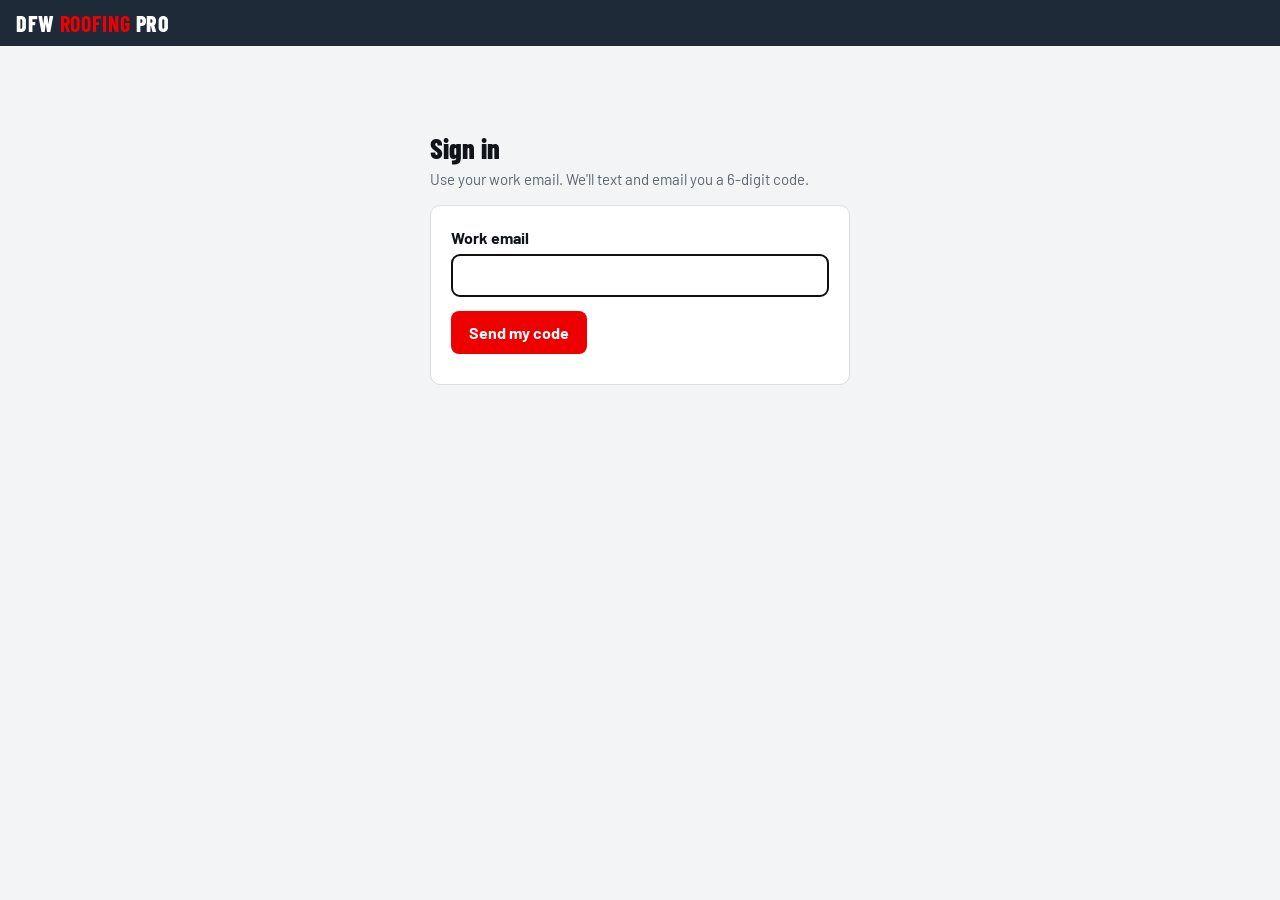
==== index.html @ e65fd10e "Pipeline board lead → close: pipeline_board() stage detection from Lynx data, pipeline-api, pipeline" ====
<!doctype html>
<html lang="en">
<head>
<meta charset="utf-8">
<meta name="viewport" content="width=device-width, initial-scale=1, viewport-fit=cover">
<meta name="apple-mobile-web-app-capable" content="yes">
<meta name="apple-mobile-web-app-title" content="DFW Team">
<meta name="theme-color" content="#1E2A38">
<title>DFW Roofing Pro — Team</title>
<link rel="preconnect" href="https://fonts.googleapis.com"><link rel="preconnect" href="https://fonts.gstatic.com" crossorigin>
<link href="https://fonts.googleapis.com/css2?family=Barlow:wght@400;500;600;700&family=Barlow+Condensed:wght@600;700;800&display=swap" rel="stylesheet">
<style>
:root{--navy:#1E2A38;--red:#EE0000;--red-ink:#C80000;--paper:#F3F4F6;--card:#fff;--ink:#111418;--muted:#5B6470;--line:#DADDE2;--blue:#2F6FB5;--blue-soft:#E3EDF8;--amber:#B97A00;--amber-soft:#FBF1DA;--green:#1F7A4D;--green-soft:#E0F2E8;--red-soft:#FDE6E6;
--display:"Barlow Condensed","Arial Narrow",Arial,sans-serif;--body:"Barlow",system-ui,-apple-system,"Segoe UI",sans-serif;color-scheme:light dark}
@media (prefers-color-scheme:dark){:root{--paper:#0F1419;--card:#1A222C;--ink:#EEF1F4;--muted:#9AA4B0;--line:#2C3744;--red-ink:#FF5A5A;--red-soft:#3A1416;--blue:#7FB0E8;--blue-soft:#18293C;--amber:#E8B04A;--amber-soft:#382B12;--green:#5CC28E;--green-soft:#12301F}}
*{box-sizing:border-box}html{height:100%}
body{margin:0;min-height:100%;background:var(--paper);color:var(--ink);font:16px/1.45 var(--body);-webkit-font-smoothing:antialiased;padding-bottom:env(safe-area-inset-bottom,0px)}
header{background:var(--navy);color:#fff;padding:calc(12px + env(safe-area-inset-top,0px)) 16px 12px;display:flex;align-items:center;justify-content:space-between;gap:12px}
header .brand{font:800 22px/1 var(--display);letter-spacing:.04em;text-transform:uppercase}header .brand b{color:var(--red)}
header .who{font-size:13px;color:#B9C3CE;text-align:right}header button{background:none;border:1px solid #4A5A6C;color:#fff;border-radius:6px;padding:4px 10px;font:600 12px var(--body);margin-top:4px;cursor:pointer}
nav{position:sticky;top:0;z-index:5;background:var(--navy);display:flex;overflow-x:auto;scrollbar-width:none;padding:0 8px}
nav button{background:none;border:0;color:#B9C3CE;padding:12px 14px 10px;font:700 18px/1 var(--display);letter-spacing:.03em;border-bottom:4px solid transparent;cursor:pointer;white-space:nowrap}
nav button[aria-selected=true]{color:#fff;border-bottom-color:var(--red)}
main{max-width:860px;margin:0 auto;padding:16px}
h2{font:800 28px/1.05 var(--display);margin:4px 0 6px}.sub{color:var(--muted);margin:0 0 14px;font-size:15px}
.panel{background:var(--card);border:1px solid var(--line);border-radius:10px}
.list{list-style:none;margin:0;padding:0}.row{display:grid;grid-template-columns:1fr auto;gap:2px 12px;padding:12px 14px;border-top:1px solid var(--line);cursor:pointer}
.row:first-child{border-top:0}.row:hover{background:var(--paper)}.t{font-weight:600}.m{font-size:14px;color:var(--muted)}.r{text-align:right;font:700 15px/1.2 var(--display);white-space:nowrap}
.note1{grid-column:1/-1;font-size:13px;color:var(--muted);white-space:nowrap;overflow:hidden;text-overflow:ellipsis}
.tag{display:inline-block;font:700 12px var(--body);padding:2px 9px;border-radius:999px}
.st-Lead{background:var(--blue-soft);color:var(--blue)}.st-Prospect{background:var(--amber-soft);color:var(--amber)}.st-Approved{background:var(--green-soft);color:var(--green)}.st-Completed,.st-Invoiced{background:var(--red-soft);color:var(--red-ink)}
.tools{display:flex;flex-wrap:wrap;gap:8px;margin-bottom:12px}.chip{border:1px solid var(--line);background:var(--card);color:var(--ink);border-radius:999px;padding:7px 12px;font:600 14px var(--body);cursor:pointer}.chip[aria-pressed=true]{background:var(--ink);color:var(--card);border-color:var(--ink)}
input,textarea,select{font:16px var(--body);color:var(--ink);background:var(--card);border:1px solid var(--line);border-radius:8px;padding:11px 12px;width:100%}
textarea{min-height:110px;resize:vertical}label{display:block;font-weight:700;margin:12px 0 5px}
.grid{display:grid;grid-template-columns:1fr;gap:0 12px}@media(min-width:620px){.grid{grid-template-columns:1fr 1fr}}
.btn{display:inline-flex;align-items:center;justify-content:center;background:var(--red);color:#fff;border:0;border-radius:8px;padding:12px 18px;font:700 16px var(--body);cursor:pointer;text-decoration:none}
.btn.ghost{background:none;color:var(--red-ink);border:1px solid var(--red)}.btn[disabled]{opacity:.5;cursor:wait}
.btns{display:flex;flex-wrap:wrap;gap:8px;margin-top:14px}
.empty{padding:22px 16px;color:var(--muted)}.fresh{font-size:13px;color:var(--muted);margin:10px 2px}
.day{font:800 20px var(--display);margin:18px 0 8px}.adj{background:var(--amber-soft);color:var(--amber)}
.login{max-width:420px;margin:8vh auto 0}.login .panel{padding:20px}
#sheet{position:fixed;inset:0;background:rgba(0,0,0,.45);z-index:20;display:flex;align-items:flex-end;justify-content:center}#sheet[hidden]{display:none}
#sheet .sh{background:var(--paper);width:100%;max-width:760px;max-height:92vh;overflow:auto;border-radius:14px 14px 0 0;padding:16px 16px calc(22px + env(safe-area-inset-bottom,0px))}
@media(min-width:760px){#sheet{align-items:center}#sheet .sh{border-radius:12px}}
.shh{display:flex;justify-content:space-between;gap:12px;align-items:flex-start}.shh h3{margin:0;font:800 26px/1.05 var(--display)}
.x{background:var(--card);border:1px solid var(--line);border-radius:999px;width:40px;height:40px;font-size:22px;cursor:pointer;color:var(--ink);flex:none}
.facts{padding:4px 14px;margin-top:12px}.facts div{display:flex;gap:10px;padding:9px 0;border-top:1px solid var(--line);font-size:15px}.facts div:first-child{border-top:0}.facts span{min-width:96px;color:var(--muted)}
h4{font:700 19px var(--display);margin:18px 0 8px}
.nt{padding:10px 14px;border-top:1px solid var(--line);font-size:14px;white-space:pre-wrap}.nt:first-child{border-top:0}.nt b{display:block;font-size:13px;color:var(--muted);font-weight:600;margin-bottom:2px}
.ok{background:var(--green-soft);color:var(--green);border-radius:8px;padding:12px 14px;margin-top:12px}.err{background:var(--red-soft);color:var(--red-ink);border-radius:8px;padding:12px 14px;margin-top:12px}
.toast{position:fixed;left:50%;bottom:calc(20px + env(safe-area-inset-bottom,0px));transform:translateX(-50%);background:#000;color:#fff;padding:10px 16px;border-radius:8px;opacity:0;transition:opacity .2s;pointer-events:none;z-index:30}.toast.on{opacity:1}
a{color:var(--blue)}
</style>
</head>
<body>
<header><div class="brand">DFW <b>Roofing</b> Pro</div><div class="who" id="who"></div></header>
<nav id="tabs" hidden></nav>
<main id="main"></main>
<div id="sheet" hidden role="dialog" aria-modal="true" aria-label="Job"><div class="sh" id="sheetBody"></div></div>
<div class="toast" id="toast" role="status"></div>
<script>
(function(){
const API="https://lhnjdzurujbwfhhybkcv.supabase.co/functions/v1/portal-api/api/";
const LS="dfw_team_token";
let TOKEN=null; try{TOKEN=localStorage.getItem(LS)}catch(e){}
let ME=null, HOME=null, TAB="jobs", STAGE="", Q="", SCOPE="mine";
let HC=false, HCJOB="", COCJOB="", CBJOB="";
const PROD_ROLES=["owner","manager","office"]; const canProd=()=>!!(ME&&PROD_ROLES.includes(ME.role)); const HCR="https://lhnjdzurujbwfhhybkcv.supabase.co/functions/v1/hc-relay/api/";
const STAGES=["Lead","Prospect","Approved","Completed","Invoiced"];
const $=s=>document.querySelector(s);
const esc=s=>String(s??"").replace(/[&<>"']/g,c=>({"&":"&amp;","<":"&lt;",">":"&gt;",'"':"&quot;","'":"&#39;"}[c]));
const opId=()=>{const a=new Uint8Array(12);crypto.getRandomValues(a);return "op"+Array.from(a,b=>b.toString(16).padStart(2,"0")).join("")};
const tz={timeZone:"America/Chicago"};
const when=s=>s?new Date(s).toLocaleString("en-US",{...tz,month:"short",day:"numeric",hour:"numeric",minute:"2-digit"}):"—";
const time=s=>s?new Date(s).toLocaleTimeString("en-US",{...tz,hour:"numeric",minute:"2-digit"}):"";
const dayKey=s=>new Date(s).toLocaleDateString("en-US",{...tz,weekday:"long",month:"short",day:"numeric"});
const addr=a=>a?[a.street1,a.city,a.state&&(a.state.abbreviation||a.state),a.zipCode].filter(Boolean).join(", "):"";
const maps=q=>"https://www.google.com/maps/search/?api=1&query="+encodeURIComponent(q);
function toast(t){const el=$("#toast");el.textContent=t;el.classList.add("on");clearTimeout(toast.h);toast.h=setTimeout(()=>el.classList.remove("on"),2200)}
async function api(action,body={}){
  const r=await fetch(API+action,{method:"POST",headers:{"content-type":"application/json",...(TOKEN?{authorization:"Bearer "+TOKEN}:{})},body:JSON.stringify(body)});
  const j=await r.json().catch(()=>({error:"bad_response"}));
  if(r.status===401&&!action.startsWith("login")){TOKEN=null;try{localStorage.removeItem(LS)}catch(e){};login();throw new Error("signed_out")}
  if(!r.ok){const e=new Error(j.error||("http_"+r.status));e.data=j;e.status=r.status;throw e}
  return j;
}
/* ---------- sign in ---------- */
function login(){
  $("#tabs").hidden=true;$("#who").innerHTML="";
  $("#main").innerHTML=`<div class="login"><h2>Sign in</h2><p class="sub">Use your work email. We'll text and email you a 6-digit code.</p><div class="panel">
    <label for="em" style="margin-top:0">Work email</label><input id="em" type="email" inputmode="email" autocomplete="email">
    <div id="cb" hidden><label for="cd">Code</label><input id="cd" inputmode="numeric" maxlength="6" autocomplete="one-time-code"></div>
    <div class="btns"><button class="btn" id="go">Send my code</button></div><div class="fresh" id="lm"></div></div></div>`;
  let stage="start";const go=$("#go"),em=$("#em"),cd=$("#cd"),lm=$("#lm");
  async function submit(){go.disabled=true;try{
    if(stage==="start"){const r=await api("login_start",{email:em.value});$("#cb").hidden=false;cd.focus();stage="verify";go.textContent="Sign in";
      lm.textContent=r.sent?"Code sent"+(r.texted?" by text":"")+(r.emailed?(r.texted?" and email":" by email"):"")+". It expires in 10 minutes.":"If that email is on the team, a code is on its way.";}
    else{const r=await api("login_verify",{email:em.value,code:cd.value});TOKEN=r.token;try{localStorage.setItem(LS,TOKEN)}catch(e){};boot();}
  }catch(e){lm.textContent=e.message==="code_invalid"?"That code didn't match. Try again.":e.message==="too_many_codes"?"Too many codes requested. Wait a few minutes.":"Something went wrong. Try again."}finally{go.disabled=false}}
  go.onclick=submit;em.onkeydown=e=>{if(e.key==="Enter")submit()};cd.onkeydown=e=>{if(e.key==="Enter")submit()};em.focus();
}
/* ---------- shell ---------- */
async function boot(){
  if(!TOKEN) return login();
  try{const r=await api("me");ME=r.me;if(ME.team)SCOPE="team";if(!r.sales){$("#main").innerHTML=`<div class="empty">Your login doesn't have the sales portal turned on yet. Ask the office.</div>`;return}
    if(ME.role==="office"&&TAB==="jobs")TAB="prod";
    $("#who").innerHTML=`${esc(ME.name)}<br><button id="lo">Sign out</button>`;
    $("#lo").onclick=async()=>{try{await api("logout")}catch(e){};TOKEN=null;try{localStorage.removeItem(LS)}catch(e){};login()};
    try{const hr=await fetch(HCR+"hc_load",{method:"POST",headers:{"content-type":"application/json",authorization:"Bearer "+TOKEN},body:"{}"});HC=hr.ok}catch(e){HC=false}
    tabs();await load();
  }catch(e){if(e.message!=="signed_out")$("#main").innerHTML=`<div class="empty">Couldn't load. Pull to refresh or try again.</div>`}
}
function tabs(){const t=$("#tabs");t.hidden=false;
  const PT=PAGES.filter(p=>canPage(p)&&!p.all).map(p=>[p.key,p.label]); const PA=PAGES.filter(p=>p.all).map(p=>[p.key,p.label]); const office=ME&&ME.role==="office";
  t.innerHTML=[...PA,...(office?PT:[]),["jobs","My Jobs"],["day","My Day"],["lead","New Lead"],["carriers","Carriers"],["colors","Colors"],...(HC?[["hardcost","Hard Cost"]]:[]),...(office?[]:PT),...(ME&&ME.team?[["subs","Subs"]]:[]),...(ME&&["owner","office"].includes(ME.role)?[["conn","Connections"]]:[]),...(ME&&ME.team?[["cmd","Command"]]:[])].map(([k,l])=>`<button data-t="${k}" aria-selected="${TAB===k}">${l}</button>`).join("");
  t.querySelectorAll("button").forEach(b=>b.onclick=()=>{TAB=b.dataset.t;tabs();render()});}
async function load(){ $("#main").innerHTML=`<div class="empty">Loading…</div>`; HOME=await api("home",{scope:SCOPE}); render(); }
function canPage(p){return !!(ME&&(p.all||(canProd()&&p.roles.includes(ME.role))));}
function render(){const pg=PAGES.find(p=>p.key===TAB);if(pg&&!canPage(pg))TAB="jobs";$("#main").style.maxWidth=(TAB==="hardcost"||PAGES.some(p=>p.key===TAB))?"none":"";const fn=({jobs:renderJobs,day:renderDay,lead:renderLead,carriers:renderCarriers,colors:renderColors,hardcost:renderHC,subs:renderSubs,conn:renderConn,cmd:renderCmd,coc:renderCOC})[TAB];if(fn)fn();else if(PAGES.some(p=>p.key===TAB))renderPage(TAB);else renderJobs();}

/* ===== Subs hub: text crews and vendors from the company line, send labor POs, keep every thread here ===== */
const SUBSAPI="https://lhnjdzurujbwfhhybkcv.supabase.co/functions/v1/subs-hub/api/";
let SUBS=[], SUBUNK=[], SUB=null, SUBPH="", SUBPO=null, SUBTIMER=null, SUBFROM="";
async function subsApi(action,body={}){const r=await fetch(SUBSAPI+action,{method:"POST",headers:{"content-type":"text/plain;charset=UTF-8"},body:JSON.stringify(Object.assign({},body,{_t:TOKEN||""}))});const j=await r.json().catch(()=>({}));if(!r.ok){const e=new Error(j.detail||j.error||("http_"+r.status));throw e;}return j;}
const tfmt=s=>s?new Date(s).toLocaleString("en-US",{month:"short",day:"numeric",hour:"numeric",minute:"2-digit",timeZone:"America/Chicago"}):"";
function fmtPhone(p){const d=String(p||"").replace(/\D/g,"").replace(/^1(?=\d{10}$)/,"");return d.length===10?d.replace(/(\d{3})(\d{3})(\d{4})/,"$1-$2-$3"):String(p||"");}
async function renderSubs(){
  clearTimeout(SUBTIMER);
  if(SUB||SUBPH) return renderSubThread();
  $("#main").innerHTML=`<h1>Subs</h1><p class="sub">Text crews and vendors from the company line ${SUBFROM?"("+fmtPhone(SUBFROM)+")":""}. Replies come back here. Labor POs post to the Lynx job.</p><div class="empty">Loading…</div>`;
  try{const d=await subsApi("subs_list");SUBS=d.subs||[];SUBUNK=d.unknown||[];SUBFROM=d.from||SUBFROM;}catch(e){$("#main").innerHTML=`<h1>Subs</h1><div class="empty">Couldn't load the subs hub (${esc(e.message)}).</div>`;return;}
  const row=s=>`<button class="card" data-sub="${s.id}" style="text-align:left;width:100%"><div style="display:flex;justify-content:space-between;gap:10px;align-items:flex-start"><div><div class="t">${esc(s.name)}${s.company&&s.company!==s.name?` <span style="color:var(--muted);font-weight:400">· ${esc(s.company)}</span>`:""}</div><div class="m">${esc(s.trade||"")}${s.phone?" · "+fmtPhone(s.phone):' · <span style="color:var(--warn)">no phone yet</span>'}</div>${s.last_body?`<div class="m" style="margin-top:4px;color:var(--ink)">${esc(String(s.last_body).slice(0,90))}${String(s.last_body).length>90?"…":""}</div>`:""}</div><div style="text-align:right;white-space:nowrap">${s.unread?`<span class="tag t-red">${s.unread} new</span><br>`:""}<span class="m">${tfmt(s.last_at)}</span></div></div></button>`;
  $("#main").innerHTML=`<h1>Subs</h1><p class="sub">Text crews and vendors from the company line ${SUBFROM?"("+fmtPhone(SUBFROM)+")":""}. Replies come back here. Labor POs post to the Lynx job.</p>
    ${SUBUNK.length?`<div class="card"><div class="t">New texts from numbers not on the list</div>${SUBUNK.map(u=>`<div style="display:flex;justify-content:space-between;gap:8px;margin-top:6px"><button class="btn ghost" data-subph="${esc(u.phone)}">${fmtPhone(u.phone)} · ${u.unread} new</button><span class="m">${tfmt(u.last_at)}</span></div>`).join("")}</div>`:""}
    <div class="list">${SUBS.map(row).join("")}</div>
    <details class="card" style="margin-top:12px"><summary class="t" style="cursor:pointer">Add a sub or vendor</summary><div class="f" style="margin-top:8px"><label>Name<input id="snName" placeholder="e.g. Cody"></label><label>Company<input id="snCo" placeholder="e.g. Silva Home Solutions"></label><label>Trade<input id="snTr" placeholder="e.g. Fence stain"></label><label>Cell<input id="snPh" inputmode="tel" placeholder="214-555-0100"></label><button class="btn" id="snAdd" type="button">Add</button></div></details>`;
  $("#main").querySelectorAll("[data-sub]").forEach(b=>b.onclick=()=>{SUB=+b.dataset.sub;SUBPH="";SUBPO=null;renderSubs();});
  $("#main").querySelectorAll("[data-subph]").forEach(b=>b.onclick=()=>{SUB=null;SUBPH=b.dataset.subph;SUBPO=null;renderSubs();});
  $("#snAdd").onclick=async()=>{const name=$("#snName").value.trim();if(!name){toast("Name first");return;}try{await subsApi("sub_add",{name,company:$("#snCo").value.trim(),trade:$("#snTr").value.trim(),phone:$("#snPh").value.trim()});toast("Added");renderSubs();}catch(e){toast("Couldn't add ("+e.message+")");}};
}
async function renderSubThread(){
  let d; try{d=await subsApi("sub_thread",SUB?{sub_id:SUB}:{phone:SUBPH});}catch(e){$("#main").innerHTML=`<button class="btn ghost" id="subBack">← Subs</button><div class="empty">${esc(e.message)}</div>`;$("#subBack").onclick=()=>{SUB=null;SUBPH="";renderSubs();};return;}
  const s=d.sub||{}, msgs=d.messages||[];
  const bubble=m=>`<div style="display:flex;justify-content:${m.direction==="out"?"flex-end":"flex-start"};margin:6px 0"><div style="max-width:85%;padding:8px 12px;border-radius:12px;background:${m.direction==="out"?"var(--red)":"var(--card)"};color:${m.direction==="out"?"#fff":"var(--ink)"};border:1px solid ${m.direction==="out"?"var(--red)":"var(--line)"};white-space:pre-wrap;font-size:14px">${esc(m.body)}<div style="font-size:11px;opacity:.75;margin-top:4px">${m.kind==="po"?"LABOR PO · ":""}${m.job_number?"#"+esc(m.job_number)+" · ":""}${m.direction==="out"?esc(m.sent_by||"")+" · ":""}${tfmt(m.at)}${m.direction==="out"&&m.status?" · "+esc(m.status):""}</div></div></div>`;
  $("#main").innerHTML=`<div style="display:flex;justify-content:space-between;gap:8px;align-items:center;flex-wrap:wrap"><button class="btn ghost" id="subBack" type="button">← Subs</button><div style="text-align:right"><div class="t">${esc(s.name||fmtPhone(s.phone))}${s.company&&s.company!==s.name?` <span style="color:var(--muted);font-weight:400">· ${esc(s.company)}</span>`:""}</div><div class="m">${esc(s.trade||"")}${s.phone?" · "+fmtPhone(s.phone):""}${s.phone?` · <a href="tel:${esc(s.phone)}">call</a>`:""}</div></div></div>
    ${!s.id?`<div class="card" style="margin-top:8px"><div class="m">This number isn't on your list.</div><div class="f" style="margin-top:6px"><label>Name<input id="unkName"></label><label>Trade<input id="unkTrade"></label><button class="btn" id="unkAdd" type="button">Add as sub</button></div></div>`:""}
    <div id="subMsgs" style="margin:10px 0;max-height:52vh;overflow:auto;padding:4px">${msgs.length?msgs.map(bubble).join(""):'<div class="empty">No messages yet.</div>'}</div>
    ${s.phone?`<div class="card"><textarea id="subText" rows="2" placeholder="Text ${esc(s.name||"")}…" style="width:100%"></textarea><div style="display:flex;gap:8px;flex-wrap:wrap;margin-top:8px;align-items:center"><input id="subJob" placeholder="Job # (optional, logs to Lynx)" inputmode="numeric" style="max-width:220px"><button class="btn" id="subSend" type="button">Send text</button><button class="btn ghost" id="subPoBtn" type="button">Labor PO</button></div></div>
    <div id="subPo"></div>`:`<div class="empty">Add a cell number to text ${esc(s.name||"this sub")}.</div>`}`;
  $("#subBack").onclick=()=>{SUB=null;SUBPH="";SUBPO=null;renderSubs();};
  const box=$("#subMsgs"); if(box) box.scrollTop=box.scrollHeight;
  if($("#unkAdd")) $("#unkAdd").onclick=async()=>{const name=$("#unkName").value.trim();if(!name){toast("Name first");return;}try{const r=await subsApi("sub_add",{name,trade:$("#unkTrade").value.trim(),phone:s.phone});SUB=r.id;SUBPH="";toast("Added");renderSubs();}catch(e){toast("Couldn't add ("+e.message+")");}};
  if($("#subSend")) $("#subSend").onclick=async()=>{const body=$("#subText").value.trim();if(!body){toast("Type a message");return;}$("#subSend").disabled=true;try{await subsApi("sub_send",{sub_id:s.id,body,job_number:$("#subJob").value.trim()});toast("Sent");renderSubThread();}catch(e){toast("Not sent ("+e.message+")");$("#subSend").disabled=false;}};
  if($("#subPoBtn")) $("#subPoBtn").onclick=()=>{SUBPO=SUBPO||{job:$("#subJob").value.trim(),date:"",amount:"",notes:"",text:""};renderSubPo(s);};
  if(SUBPO) renderSubPo(s);
  SUBTIMER=setTimeout(()=>{if(TAB==="subs"&&(SUB||SUBPH)&&!SUBPO)renderSubThread();},20000);
}
function renderSubPo(s){
  const p=SUBPO; const el=$("#subPo"); if(!el) return;
  el.innerHTML=`<div class="card" style="margin-top:10px"><div class="t">Labor PO to ${esc(s.name)}</div><div class="f" style="margin-top:6px"><label>Job #<input id="poJob" inputmode="numeric" value="${esc(p.job)}"></label><label>Build date<input id="poDate" placeholder="e.g. Thu Oct 9" value="${esc(p.date)}"></label><label>PO amount (blank = rate card)<input id="poAmt" inputmode="decimal" value="${esc(p.amount)}"></label><label>Notes<input id="poNotes" value="${esc(p.notes)}"></label></div>
    <div style="display:flex;gap:8px;flex-wrap:wrap;margin-top:8px"><button class="btn ghost" id="poPrev" type="button">Preview</button><button class="btn" id="poSend" type="button" ${p.text?"":"disabled"}>Send PO</button><button class="btn ghost" id="poCancel" type="button">Cancel</button></div>
    ${p.text?`<textarea id="poText" rows="9" style="width:100%;margin-top:8px;white-space:pre-wrap">${esc(p.text)}</textarea><div class="m">Edit anything above before sending. It goes by text and posts on the Lynx job.</div>`:""}</div>`;
  const grab=()=>{p.job=$("#poJob").value.trim();p.date=$("#poDate").value.trim();p.amount=$("#poAmt").value.trim();p.notes=$("#poNotes").value.trim();if($("#poText"))p.text=$("#poText").value;};
  $("#poCancel").onclick=()=>{SUBPO=null;el.innerHTML="";};
  $("#poPrev").onclick=async()=>{grab();if(!p.job){toast("Job # first");return;}try{const r=await subsApi("po_preview",{sub_id:s.id,job_number:p.job,build_date:p.date,amount:p.amount,notes:p.notes});p.text=r.text;renderSubPo(s);}catch(e){toast("Couldn't build the PO ("+e.message+")");}};
  $("#poSend").onclick=async()=>{grab();if(!p.text){toast("Preview first");return;}if(!confirm("Text this labor PO to "+(s.name||"")+" and post it on job #"+p.job+"?"))return;$("#poSend").disabled=true;try{await subsApi("po_send",{sub_id:s.id,job_number:p.job,build_date:p.date,amount:p.amount,notes:p.notes,text:p.text});toast("PO sent");SUBPO=null;renderSubThread();}catch(e){toast("Not sent ("+e.message+")");$("#poSend").disabled=false;}};
}


/* ===== Connections: the logins the robots use, saved once, never shown again ===== */
const CONNAPI="https://lhnjdzurujbwfhhybkcv.supabase.co/functions/v1/connections/api/";
async function connApi(action,body={}){const r=await fetch(CONNAPI+action,{method:"POST",headers:{"content-type":"text/plain;charset=UTF-8"},body:JSON.stringify(Object.assign({},body,{_t:TOKEN||""}))});const j=await r.json().catch(()=>({}));if(!r.ok)throw new Error(j.detail||j.error||("http_"+r.status));return j;}
async function renderConn(){
  $("#main").innerHTML=`<h1>Connections</h1><p class="sub">The logins the portal's robots use. Type each one once; it's saved on the server and never shown again.</p><div class="empty">Loading…</div>`;
  let d; try{ d=await connApi("status"); }catch(e){ $("#main").innerHTML=`<h1>Connections</h1><div class="empty">${esc(e.message)}</div>`; return; }
  const help={lynx:"Lets the portal place material orders inside the Lynx job's ABC order tool and read Roofr reports. Use the Command Center user.", abc:"Aly's myABCsupply login, so orders can be placed on the ABC account directly.", invoicing:"The Gmail app password for the invoicing mailbox, so vendor invoices file themselves into Lynx. In Google: Security → 2-Step Verification → App passwords."};
  $("#main").innerHTML=`<h1>Connections</h1><p class="sub">The logins the portal's robots use. Type each one once; it's saved on the server and never shown again.</p>`+
    d.items.map(it=>`<div class="card" style="margin-bottom:12px"><div style="display:flex;justify-content:space-between;gap:8px;align-items:baseline"><div class="t">${esc(it.label)}</div><span class="tag ${it.set?'t-green':'t-red'}">${it.set?'Connected':'Not set'}</span></div><div class="m" style="margin:4px 0 8px">${esc(help[it.key]||'')}</div>
      <div class="f"><label>Email / username<input id="c_${it.key}_e" autocomplete="off"></label><label>Password<input id="c_${it.key}_p" type="password" autocomplete="new-password"></label><button class="btn" type="button" data-conn="${it.key}">${it.set?'Replace':'Save'}</button></div></div>`).join("");
  $("#main").querySelectorAll("[data-conn]").forEach(b=>b.onclick=async()=>{const k=b.dataset.conn; const email=$("#c_"+k+"_e").value.trim(), password=$("#c_"+k+"_p").value; if(!email||!password){toast("Both boxes, please");return;} b.disabled=true; try{ await connApi("save",{key:k,email,password}); toast("Saved"); renderConn(); }catch(e){ toast("Not saved ("+e.message+")"); b.disabled=false; }});
}


/* ===== Command Center: company-wide numbers. Money/payroll/bank are owner-only (server enforces it too). ===== */
const CMDAPI="https://lhnjdzurujbwfhhybkcv.supabase.co/functions/v1/command-api";
let CMD=null;
async function cmdApi(){const r=await fetch(CMDAPI,{method:"POST",headers:{"content-type":"text/plain;charset=UTF-8"},body:JSON.stringify({_t:TOKEN||""})});const j=await r.json().catch(()=>({}));if(!r.ok)throw new Error(j.detail||j.error||("http_"+r.status));return j;}
const cmdMoney=v=>(v<0?"-":"")+"$"+Math.abs(+v||0).toLocaleString("en-US",{maximumFractionDigits:0});
const cmdNum=v=>(+v||0).toLocaleString("en-US",{maximumFractionDigits:1});
const cmdAgo=s=>{if(!s)return"never";const m=Math.round((Date.now()-new Date(s))/60000);return m<1?"just now":m<60?m+" min ago":m<1440?Math.round(m/60)+" hr ago":Math.round(m/1440)+" days ago";};
function cmdTile(label,val,sub){return `<div class="card" style="padding:12px 14px"><div class="m" style="text-transform:uppercase;letter-spacing:.08em;font-size:11px">${esc(label)}</div><div style="font-size:22px;font-weight:700;margin-top:2px">${esc(val)}</div>${sub?`<div class="m" style="font-size:12px">${esc(sub)}</div>`:""}</div>`;}
function cmdGrid(inner){return `<div style="display:grid;grid-template-columns:repeat(auto-fit,minmax(170px,1fr));gap:10px;margin:8px 0 16px">${inner}</div>`;}
async function renderCmd(){
  $("#main").innerHTML=`<h2>Command Center</h2><div class="empty">Loading…</div>`;
  let d; try{ d=await cmdApi(); }catch(e){ $("#main").innerHTML=`<h2>Command Center</h2><div class="empty">${esc(e.message)}</div>`; return; }
  CMD=d;
  const get=(dom,metric,period)=>{const a=(d.kpi&&d.kpi[dom])||[];const r=a.find(x=>x.metric===metric&&(!period||x.period===period));return r?r:null;};
  const v=(dom,m,p)=>{const r=get(dom,m,p);return r?r.value:null;};
  let h=`<h2>Command Center</h2><p class="sub">Every number here comes from your own systems. ${d.owner?"You're signed in as owner, so the money side is visible.":"Money, payroll and bank are owner-only and aren't sent to this screen."}</p>`;
  h+=`<h3 style="margin:14px 0 2px">Pipeline</h3>`;
  h+=cmdGrid([["Leads","jobs_lead"],["Prospects","jobs_prospect"],["Approved","jobs_approved"],["Completed","jobs_completed"],["Invoiced","jobs_invoiced"]]
    .map(([l,m])=>cmdTile(l,cmdNum(v("pipeline",m,"now")||0))).join("")
    + cmdTile("Approved contract value",cmdMoney(v("pipeline","approved_contract_value","now")),"sold work in production"));
  if(d.owner && d.kpi && d.kpi.money){
    h+=`<h3 style="margin:14px 0 2px">Money · year to date</h3>`;
    h+=cmdGrid(cmdTile("Revenue",cmdMoney(v("money","total_income","ytd2026")))
      + cmdTile("Gross profit",cmdMoney(v("money","gross_profit","ytd2026")),cmdNum(v("money","gross_margin_pct","ytd2026"))+"% margin")
      + cmdTile("Net income",cmdMoney(v("money","net_income","ytd2026")),cmdNum(v("money","net_margin_pct","ytd2026"))+"% margin")
      + cmdTile("EBITDA",cmdMoney(v("money","ebitda","ytd2026")),"net income + interest + depreciation")
      + cmdTile("Balance due, open jobs",cmdMoney(v("money","balance_due_open","now")),"from Lynx, live"));
    h+=`<h3 style="margin:14px 0 2px">Where it goes</h3>`;
    h+=cmdGrid(cmdTile("Subcontractors",cmdMoney(v("money","subcontractors","ytd2026")))
      + cmdTile("Materials",cmdMoney(v("money","materials","ytd2026")))
      + cmdTile("Commission",cmdMoney(v("money","commission_cogs","ytd2026")))
      + cmdTile("Admin payroll",cmdMoney(v("money","admin_payroll","ytd2026")))
      + cmdTile("Marketing",cmdMoney(v("money","marketing","ytd2026"))));
  }
  const s=d.sync||{};
  h+=`<h3 style="margin:14px 0 2px">Data from Lynx</h3>`;
  h+=cmdGrid(cmdTile("Jobs fully synced",cmdNum(s.jobs||0),"every section Lynx gives us")
    + cmdTile("Still syncing",cmdNum(s.queue_left||0),"tonight's queue")
    + cmdTile("Last update",cmdAgo(s.newest))
    + (s.globals||[]).map(g=>cmdTile(g.name.replace(/_/g," "),cmdNum(g.rows),cmdAgo(g.at))).join(""));
  const ag=d.agents||[];
  h+=`<h3 style="margin:14px 0 6px">Agents</h3>`;
  h+= ag.length ? `<div class="list">${ag.map(a=>`<div class="card"><div style="display:flex;justify-content:space-between;gap:8px"><div><div class="t">${esc(a.agent)}</div><div class="m">${esc(a.summary||"")}</div></div><div style="text-align:right;white-space:nowrap"><span class="tag ${a.ok?"t-green":"t-red"}">${a.ok?"ok":"needs help"}</span><div class="m">${esc(cmdAgo(a.at))}</div></div></div></div>`).join("")}</div>`
    : `<div class="empty">No agent has reported in yet.</div>`;
  $("#main").innerHTML=h;
}

function renderHC(){if($("#hcf")&&!HCJOB)return;const jq=HCJOB?"&job="+encodeURIComponent(HCJOB):"";HCJOB="";$("#main").innerHTML='<iframe id="hcf" src="hardcost.html?v='+Date.now()+jq+'&role='+encodeURIComponent((ME&&ME.role)||'')+'" title="Hard Cost tool" style="display:block;width:100%;height:calc(100vh - 140px);min-height:640px;border:0;border-radius:10px;background:var(--card)"></iframe>';}
/* ===== Production (owner/manager/office): builds, sold-not-built, claims desk, COC hand-off. Read-only page in an iframe. ===== */
/* Office pages live in their own files and load in an iframe (same sign-in token). Add a page here and it gets a tab. */
const PAGES=[
  {key:"pipe",label:"Pipeline",file:"pipeline.html",roles:["owner","manager","office","rep","sales"],all:true},
  {key:"prod",label:"Production",file:"production.html",roles:["owner","manager","office"]},
  {key:"coc",label:"COC",file:"coc.html",roles:["owner","manager","office"]},
  {key:"supps",label:"Supplements",file:"supps.html",roles:["owner","manager","office"]},
  {key:"billing",label:"Billing",file:"billing.html",roles:["owner","manager","office"]},
  {key:"comms",label:"Customers",file:"comms.html",roles:["owner","manager","office"]},
  {key:"cashbid",label:"Cash Bids",file:"cashbid.html",roles:["owner","manager","office"]}
];
function renderPage(key){const pg=PAGES.find(p=>p.key===key);if(!pg)return;const jq=(key==="cashbid"&&CBJOB)?"&job="+encodeURIComponent(CBJOB):"";if(key==="cashbid")CBJOB="";if($("#pf-"+key)&&!jq)return;$("#main").innerHTML='<iframe id="pf-'+key+'" src="'+pg.file+'?v='+Date.now()+jq+'" title="'+esc(pg.label)+'" style="display:block;width:100%;height:calc(100vh - 140px);min-height:640px;border:0;border-radius:10px;background:var(--paper)"></iframe>';}
/* COC creator lives in coc.html; Production rows open it here with ?job=<Lynx job id>. */
function openCashBidRequest(num){ if(canProd()){ CBJOB=num; TAB="cashbid"; tabs(); render(); const f=$("#pf-cashbid"); if(f) f.contentWindow.postMessage({type:"dfw-open-cashbid",job:num},"*"); return; } TAB="cbreq"; tabs(); $("#main").style.maxWidth=""; $("#main").innerHTML='<iframe id="cbrf" src="cashbid.html?mode=request&job='+encodeURIComponent(num)+'&v='+Date.now()+'" title="Request a cash bid" style="display:block;width:100%;height:calc(100vh - 140px);min-height:640px;border:0;border-radius:10px;background:var(--paper)"></iframe>'; window.scrollTo(0,0); }
function renderCOC(){if($("#cocf")&&!COCJOB)return;const jq=COCJOB?"&job="+encodeURIComponent(COCJOB):"";COCJOB="";$("#main").innerHTML='<iframe id="cocf" src="coc.html?v='+Date.now()+jq+'" title="COC" style="display:block;width:100%;height:calc(100vh - 140px);min-height:640px;border:0;border-radius:10px;background:var(--card)"></iframe>';}
window.addEventListener("message",e=>{if(e.origin!==location.origin)return;const d=e.data||{};
  if(d.type==="dfw-open-coc"&&canProd()){const j=String(d.job||"");if(!/^[0-9a-f-]{36}$/i.test(j))return;COCJOB=j;TAB="coc";tabs();render();window.scrollTo(0,0);}
  if(d.type==="dfw-open-job"){const j=String(d.job||"");if(!/^[0-9a-f-]{36}$/i.test(j))return;openJob(j).catch(()=>{ if(d.lynx) window.open(String(d.lynx),"_blank","noopener"); });}});
function scopeChips(){return ME.team?`<div class="tools"><button class="chip" data-sc="mine" aria-pressed="${SCOPE==="mine"}">Mine</button><button class="chip" data-sc="team" aria-pressed="${SCOPE==="team"}">Whole team</button></div>`:""}
function bindScope(){document.querySelectorAll("[data-sc]").forEach(b=>b.onclick=async()=>{SCOPE=b.dataset.sc;await load()})}
function freshLine(){const f=HOME&&HOME.fresh||{};return `<p class="fresh">Lynx jobs as of ${when(f.jobs_at)} · appointments as of ${when(f.appts_at)}</p>`}
/* ---------- My Jobs ---------- */
function startHere(){ try{ if(!ME||!ME.team||localStorage.getItem('dfw_start_v1')==='1') return ''; }catch(e){ return ''; }
  return `<div class="card" id="startHere" style="border-left:4px solid var(--red);margin-bottom:12px"><div class="t">Start here</div><div class="m" style="margin:6px 0 10px">Three things you'll do most. Everything fills itself in from Lynx, nothing to type twice.</div>
  <div class="m"><b>1. Cost a job:</b> tap <b>Hard Cost</b>, type the job number or the customer's name, pick it. The roof, claim, money and costs fill in.</div>
  <div class="m"><b>2. Order materials:</b> on that job, tap <b>Order materials from ABC</b>, check the delivery date, send. ABC and the Lynx file both get it.</div>
  <div class="m"><b>3. Text a crew:</b> tap <b>Subs</b>, pick the crew, type a text or send a <b>Labor PO</b>. It goes from the company line and lands on the job.</div>
  <div style="margin-top:10px"><button class="btn ghost" type="button" id="startHide">Got it</button></div></div>`; }
document.addEventListener("click",e=>{ if(e.target&&e.target.id==="startHide"){ try{localStorage.setItem('dfw_start_v1','1')}catch(x){} const c=document.getElementById('startHere'); if(c) c.remove(); } });
function renderJobs(){
  const js=(HOME.jobs||[]).filter(j=>(!STAGE||j.milestone===STAGE)&&(!Q||[j.name,j.num,addr(j.addr),j.reps].join(" ").toLowerCase().includes(Q)));
  const counts=Object.fromEntries(STAGES.map(s=>[s,(HOME.jobs||[]).filter(j=>j.milestone===s).length]));
  $("#main").innerHTML=startHere()+`<h2>${SCOPE==="team"?"Team jobs":"My jobs"}</h2><p class="sub">Every open job in Lynx${SCOPE==="team"?"":" where you're the rep"}. Tap one for details and to post a note.</p>
    ${scopeChips()}<div class="tools"><input id="q" type="search" placeholder="Search name, job # or street" value="${esc(Q)}"></div>
    <div class="tools">${["",...STAGES].map(s=>`<button class="chip" data-s="${s}" aria-pressed="${STAGE===s}">${s||"All"}${s?" "+counts[s]:""}</button>`).join("")}</div>
    ${HOME.note?`<div class="err">${esc(HOME.note)}</div>`:""}
    <div class="panel"><ul class="list">${js.length?js.map(j=>`<li class="row" data-id="${esc(j.id)}"><div><div class="t">${esc(j.name||"Job")}</div><div class="m">${j.num?"#"+esc(j.num)+" · ":""}${esc(addr(j.addr)||"No address")}${SCOPE==="team"&&j.reps?" · "+esc(j.reps):""}</div></div><div class="r"><span class="tag st-${esc(j.milestone)}">${esc(j.milestone)}</span></div>${j.last_note?`<div class="note1">Last note ${when(j.last_note.at)}: ${esc(j.last_note.body)}</div>`:""}</li>`).join(""):`<li class="empty">No jobs match.</li>`}</ul></div>${freshLine()}`;
  bindScope();
  const q=$("#q");q.oninput=e=>{Q=e.target.value.trim().toLowerCase();const pos=q.selectionStart;renderJobs();const n=$("#q");n.focus();n.setSelectionRange(pos,pos)};
  document.querySelectorAll("[data-s]").forEach(b=>b.onclick=()=>{STAGE=b.dataset.s;renderJobs()});
  document.querySelectorAll(".row[data-id]").forEach(r=>r.onclick=()=>openJob(r.dataset.id));
}
/* ---------- My Day ---------- */
function renderDay(){
  const ap=HOME.appts||[]; const groups={}; ap.forEach(a=>{const k=dayKey(a.starts_at);(groups[k]=groups[k]||[]).push(a)});
  $("#main").innerHTML=`<h2>${SCOPE==="team"?"Team schedule":"My day"}</h2><p class="sub">Inspections and adjuster meetings for the next 7 days, from the Lynx calendars.</p>${scopeChips()}
    ${ap.length?Object.entries(groups).map(([d,list])=>`<div class="day">${esc(d)}</div><div class="panel"><ul class="list">${list.map(a=>`<li class="row" ${a.job_id?`data-id="${esc(a.job_id)}"`:""}><div><div class="t">${esc(a.title||a.job_name||"Appointment")}</div><div class="m">${esc(a.job_name&&a.title!==a.job_name?a.job_name+" · ":"")}${esc(a.calendar_name||"")}${a.location?` · <a href="${maps(a.location)}" target="_blank" rel="noopener">${esc(a.location)}</a>`:""}</div></div><div class="r">${a.all_day?"All day":time(a.starts_at)}${a.is_adjuster?`<br><span class="tag adj">Adjuster</span>`:""}</div></li>`).join("")}</ul></div>`).join(""):`<div class="panel"><div class="empty">Nothing on the calendar for the next 7 days.</div></div>`}
    ${freshLine()}`;
  bindScope(); document.querySelectorAll(".row[data-id]").forEach(r=>r.onclick=e=>{if(e.target.closest("a"))return;openJob(r.dataset.id)});
}
/* ---------- New Lead ---------- */
function renderLead(msg){
  $("#main").innerHTML=`<h2>New lead</h2><p class="sub">Goes straight into Lynx, assigned to you, with a note for the office.</p>
    <div class="panel" style="padding:4px 16px 16px"><div class="grid">
    <div><label for="f1">First name</label><input id="f1" autocomplete="off"></div><div><label for="f2">Last name</label><input id="f2" autocomplete="off"></div>
    <div><label for="f3">Mobile phone</label><input id="f3" inputmode="tel" autocomplete="off"></div><div><label for="f4">Email</label><input id="f4" type="email" inputmode="email" autocomplete="off"></div>
    <div style="grid-column:1/-1"><label for="f5">Street address</label><input id="f5" autocomplete="off" placeholder="1234 Main St"></div>
    <div><label for="f6">City</label><input id="f6" autocomplete="off"></div><div><label for="f7">ZIP</label><input id="f7" inputmode="numeric" maxlength="10" autocomplete="off"></div>
    <div style="grid-column:1/-1"><label for="f8">What did you see? (damage, insurance, timing)</label><textarea id="f8" placeholder="Hail hits on all slopes, State Farm, wants inspection Tuesday afternoon"></textarea></div></div>
    <div class="btns"><button class="btn" id="save">Create lead in Lynx</button></div><div id="lres">${msg||""}</div></div>`;
  $("#save").onclick=()=>createLead(false);
}
let LEAD_OP=null;
async function createLead(force){
  const v=id=>$(id).value.trim(); const body={first:v("#f1"),last:v("#f2"),phone:v("#f3"),email:v("#f4"),street1:v("#f5"),city:v("#f6"),zip:v("#f7"),notes:v("#f8"),force};
  if(!LEAD_OP) LEAD_OP=opId(); body.op_id=LEAD_OP;
  const b=$("#save");b.disabled=true;b.textContent="Creating…";const out=$("#lres");
  try{const r=await api("lead_create",body);LEAD_OP=null;
    out.innerHTML=`<div class="ok"><b>Lead created in Lynx${r.assigned?" and assigned to you":""}.</b> <a href="${esc(r.lynx)}" target="_blank" rel="noopener">Open it in Lynx</a></div>`;
    ["#f1","#f2","#f3","#f4","#f5","#f6","#f7","#f8"].forEach(id=>$(id).value="");
    load().catch(()=>{});
  }catch(e){
    if(e.data&&e.data.duplicate){LEAD_OP=null;out.innerHTML=`<div class="err"><b>That address may already be in Lynx:</b><ul>${e.data.matches.map(m=>`<li>${esc(m.name||"Job")} ${m.num?"#"+esc(m.num):""} · ${esc(m.milestone)} · <a href="${esc(m.lynx)}" target="_blank" rel="noopener">open</a></li>`).join("")}</ul>If it's a different home or a new project, <button class="btn ghost" id="force">Create it anyway</button></div>`;$("#force").onclick=()=>createLead(true);}
    else if(e.data&&e.data.repeat){out.innerHTML=`<div class="ok">Already sent. <a href="${esc(e.data.lynx||"#")}" target="_blank" rel="noopener">Open it in Lynx</a></div>`;LEAD_OP=null;}
    else{const map={name_required:"Add the customer's name.",phone_or_email_required:"Add a 10-digit phone or an email.",address_required:"Add the street, city and ZIP.",not_linked_to_lynx:"Your login isn't linked to your Lynx user yet. Ask the office."};
      out.innerHTML=`<div class="err">${esc(map[e.message]||("Lynx didn't accept it"+(e.data&&e.data.job_id?". The job was created but a later step failed — check it in Lynx before trying again.":". Nothing was created. Try again.")))}</div>`;
      if(!(e.data&&e.data.job_id)) LEAD_OP=null;}
  }finally{b.disabled=false;b.textContent="Create lead in Lynx"}
}
/* ---------- calls & emails that log to Lynx ---------- */
const d10=p=>String(p||"").replace(/\D/g,"").replace(/^1(?=\d{10}$)/,"");
const fmtPh=p=>{const d=d10(p);return d.length===10?`(${d.slice(0,3)}) ${d.slice(3,6)}-${d.slice(6)}`:String(p||"")};
const telHref=p=>"tel:+1"+d10(p);
const gmail=(to,su,body)=>"https://mail.google.com/mail/?view=cm&fs=1&to="+encodeURIComponent(to)+"&su="+encodeURIComponent(su||"")+"&body="+encodeURIComponent(body||"")+(ME&&ME.email?"&authuser="+encodeURIComponent(ME.email):"");
const insured=n=>{let x=String(n||"").replace(/^\s*\d+\s*:\s*/,"").trim();const cut=x.split(/\s+-\s+|\s+\(/)[0];if(cut!==cut.toUpperCase()){const m=cut.split(/\s+(?=[A-Z0-9][A-Z0-9/!&.]{1,}(\s|$))/)[0];return (m||cut).trim()}return cut.trim()};
let CTX=[];
const pick=sel=>(!$("#sheet").hidden&&$("#sheetBody "+sel))||$("main "+sel);
function cbtn(ctx,kind,text,cls){const i=CTX.push(ctx)-1;
  if(kind==="text") return `<a class="btn ${cls||""}" href="sms:+1${d10(ctx.phone)}?&body=${encodeURIComponent(ctx.text||"")}" data-ci="${i}" data-kind="text">${esc(text)}</a>`;
  if(kind==="call") return `<a class="btn ${cls||""}" href="${telHref(ctx.phone)}" data-ci="${i}" data-kind="call">${esc(text)}</a>`;
  return `<button class="btn ${cls||""}" data-ci="${i}" data-kind="email">${esc(text)}</button>`;}
function bindContacts(root){root.querySelectorAll("[data-ci]").forEach(b=>b.addEventListener("click",e=>{const ctx=CTX[+b.dataset.ci];
  if(b.dataset.kind==="text"){ api("contact_log",{job_id:ctx.job_id,kind:ctx.kind,label:ctx.label,to:fmtPh(ctx.phone),body:ctx.text,op_id:opId()}).then(()=>toast("Logged to Lynx")).catch(err=>toast(err.message==="sms_opt_out"?"This number opted out of texts. Use email.":"Couldn't log it to Lynx")); return; }
  if(b.dataset.kind==="call"){ if(ctx.job_id){ api("contact_log",{job_id:ctx.job_id,kind:"call",label:ctx.label,to:fmtPh(ctx.phone),op_id:opId()}).then(()=>toast("Call logged to Lynx")).catch(()=>toast("Couldn't log the call to Lynx")); showCallResult(ctx); } }
  else { e.preventDefault(); openComposer(ctx); }
}))}
function showCallResult(ctx){const box=pick("#callBox");if(!box)return;
  box.innerHTML=`<div class="panel" style="padding:12px;margin-top:12px"><b>How did the call with ${esc(ctx.label)} go?</b><textarea id="crt" placeholder="Left voicemail / spoke to adjuster, reinspection set for Tue 2 PM / waiting on revised scope" style="margin-top:8px"></textarea><div class="btns"><button class="btn" id="crs">Save to Lynx</button><button class="btn ghost" id="crx">Skip</button></div></div>`;
  let op=null;$("#crx").onclick=()=>box.innerHTML="";
  $("#crs").onclick=async()=>{const t=$("#crt").value.trim();if(t.length<2){toast("Add a quick note first");return}if(!op)op=opId();const b=$("#crs");b.disabled=true;
    try{await api("contact_log",{job_id:ctx.job_id,kind:"call_result",label:ctx.label,body:t,op_id:op});box.innerHTML=`<div class="ok">Call result saved to Lynx.</div>`}catch(e){b.disabled=false;toast("Couldn't save. Try again.")}};
  box.scrollIntoView({behavior:"smooth",block:"nearest"});}
function openComposer(ctx){
  const host=pick("#composeBox")||$("#main"); const first=String(ctx.adjName||"").split(/\s+/)[0];
  const su=ctx.su!=null?ctx.su:[ctx.claim?"Claim #"+ctx.claim:"",ctx.insured,ctx.address].filter(Boolean).join(" — ");
  const body=ctx.body!=null?ctx.body:`Hi ${first?first.charAt(0)+first.slice(1).toLowerCase():"there"},\n\nThis is ${ME.name} with DFW Roofing Pro about claim #${ctx.claim||"[claim #]"} for ${ctx.insured||"[insured]"} at ${ctx.address||"[address]"}${ctx.dol?` (date of loss ${ctx.dol})`:""}.\n\n\n\nThank you,\n${ME.name}\nDFW Roofing Pro\n972-979-1070`;
  host.innerHTML=`<div class="panel" style="padding:12px;margin-top:12px"><b>Email ${esc(ctx.label)}</b>
    <label for="ceTo">To</label><input id="ceTo" value="${esc(ctx.email)}"><label for="ceSu">Subject</label><input id="ceSu" value="${esc(su)}">
    <label for="ceBo">Message</label><textarea id="ceBo" style="min-height:180px">${esc(body)}</textarea>
    <div class="btns"><button class="btn" id="ceGo">Open in Gmail &amp; log to Lynx</button><button class="btn ghost" id="ceX">Cancel</button></div>
    <p class="fresh">${ctx.job_id?"The full email is saved to this job in Lynx. Gmail opens with it ready to send.":"Not tied to a job, so this one won't log to Lynx. Email from the job to log it."}</p></div>`;
  $("#ceX").onclick=()=>host.innerHTML=""; let op=null;
  $("#ceGo").onclick=async()=>{const to=$("#ceTo").value.trim(),s2=$("#ceSu").value.trim(),b2=$("#ceBo").value;if(!/@/.test(to)){toast("Add an email address");return}
    window.open(gmail(to,s2,b2),"_blank","noopener");
    if(!ctx.job_id){host.innerHTML="";return}
    if(!op)op=opId();
    try{await api("contact_log",{job_id:ctx.job_id,kind:ctx.kind||"email",label:ctx.label,to,subject:s2,body:b2,op_id:op});host.innerHTML=`<div class="ok">Email saved to Lynx. Hit send in Gmail.</div>`}
    catch(e){toast("Gmail opened, but the Lynx log didn't save. Tap again to retry.")}};
  host.scrollIntoView({behavior:"smooth",block:"nearest"});}
/* ---------- Carriers ---------- */
let CARR=null, CQ="";
async function renderCarriers(){
  if(!CARR){$("#main").innerHTML=`<div class="empty">Loading carriers…</div>`;try{CARR=await api("carriers")}catch(e){$("#main").innerHTML=`<div class="empty">Couldn't load carriers.</div>`;return}}
  const q=CQ.toLowerCase();
  const list=(CARR.carriers||[]).filter(c=>!q||c.carrier.toLowerCase().includes(q)||c.adjusters.some(a=>[a.name,a.job_number,a.claim_number,a.customer].join(" ").toLowerCase().includes(q)));
  $("#main").innerHTML=`<h2>Carriers</h2><p class="sub">Claims lines and mailboxes your team has actually used, plus the adjuster on each of ${ME.team?"the team's":"your"} open claims. Rebuilt from Lynx every hour.</p>
    <div class="tools"><input id="cq" type="search" placeholder="Search carrier, adjuster, job # or claim #" value="${esc(CQ)}"></div>
    ${list.length?list.map(c=>{const name=c.carrier;return `<div class="panel" style="padding:12px 14px;margin-bottom:12px"><div class="shh"><div><h3 style="font:800 22px/1.1 var(--display);margin:0">${esc(name)}</h3><div class="m">${c.files} open claim${c.files===1?"":"s"}</div></div></div>
      ${c.shared_phones.length||c.shared_emails.length?`<div class="m" style="margin-top:8px"><b>Claims lines your team has used</b></div><div class="btns" style="margin-top:6px">${c.shared_phones.map(p=>cbtn({label:name+" claims",phone:p.v},"call",fmtPh(p.v)+" · "+p.n+" claims","ghost")).join("")}${c.shared_emails.map(m=>cbtn({label:name+" claims",email:m.v},"email",m.v+" · "+m.n+" claims","ghost")).join("")}</div><p class="fresh" style="margin:6px 0 0">To log a call or email to Lynx, use the buttons on the adjuster below or on the job.</p>`:""}
      ${c.adjusters.length?`<div class="m" style="margin-top:10px"><b>Adjusters on ${ME.team?"open":"your"} claims</b></div><ul class="list">${c.adjusters.map(a=>{const ctx={job_id:a.job_id,label:(a.name?titleCase(a.name)+" ("+name+")":name+" adjuster"),phone:a.phone,email:a.email,claim:a.claim_number,insured:insured(a.customer),adjName:a.name};return `<li style="padding:10px 0;border-top:1px solid var(--line)"><div class="t">${esc(a.name?titleCase(a.name):"Adjuster")} <span class="m">· ${a.job_number?"#"+esc(a.job_number)+" ":""}${esc(insured(a.customer)||"")}${a.claim_number?" · claim "+esc(a.claim_number):""}</span></div><div class="btns" style="margin-top:6px">${a.phone&&d10(a.phone).length===10?cbtn(ctx,"call","Call "+fmtPh(a.phone)):""}${a.email?cbtn(ctx,"email","Email","ghost"):""}<button class="btn ghost" data-open="${esc(a.job_id)}">Open job</button></div></li>`}).join("")}</ul>`:""}</div>`}).join(""):`<div class="panel"><div class="empty">No carriers match.</div></div>`}
    <div id="callBox"></div><div id="composeBox"></div><p class="fresh">Claim files scanned ${when(CARR.scanned_at)}.</p>`;
  bindContacts($("#main"));
  document.querySelectorAll("[data-open]").forEach(b=>b.onclick=()=>openJob(b.dataset.open));
  const cq=$("#cq");cq.oninput=e=>{CQ=e.target.value;const pos=cq.selectionStart;renderCarriers();const n=$("#cq");n.focus();n.setSelectionRange(pos,pos)};
}
const titleCase=s=>String(s||"").toLowerCase().replace(/\b[a-z]/g,c=>c.toUpperCase());
/* ---------- Colors ---------- */
const COLORS=[
 {name:"Weatherwood",tag:"Most popular",look:"A warm blend of tans, browns and soft grays. Looks natural on most DFW brick and hides dirt well.",pairs:"Tan, beige or cream brick and stone; earth-tone or white siding; brown, bronze or white trim.",note:"IKO calls it Weatherwood. \"Weathered Wood\" is the GAF and TAMKO name, so write Weatherwood on the contract and the order."},
 {name:"Dual Black",tag:"",look:"Deep black with shadow lines for a crisp, timeless look.",pairs:"IKO pairs it with stone, wood, brick or siding, especially white or soft pastel siding. A favorite on white-brick and modern farmhouse homes. Metal accents: copper, black, nickel, chrome or brass.",note:""},
 {name:"Dual Brown",tag:"",look:"A rich brown blend with an earthy, relaxed feel.",pairs:"IKO pairs it with log, beige stone or brick (red brick especially) and brown trim. Metal accents: copper, black, nickel, brass or bronze.",note:""}];
function renderColors(){
  $("#main").innerHTML=`<h2>Colors</h2><p class="sub">What we install most: IKO Cambridge architectural shingles. Tap a color to copy it for the contract note.</p>
    ${COLORS.map((c,i)=>`<div class="panel" style="padding:14px 16px;margin-bottom:12px"><div class="shh"><div><h3 style="font:800 24px/1.05 var(--display);margin:0">${esc(c.name)}</h3><div class="m">IKO Cambridge${c.tag?` · <span class="tag st-Approved">${esc(c.tag)}</span>`:""}</div></div></div>
      <p style="margin:10px 0 6px">${esc(c.look)}</p><p class="m" style="margin:0 0 6px"><b>Pairs with:</b> ${esc(c.pairs)}</p>${c.note?`<p class="m" style="margin:0 0 6px"><b>Heads up:</b> ${esc(c.note)}</p>`:""}
      <div class="btns"><button class="btn" data-c="${i}">Copy "IKO Cambridge – ${esc(c.name)}"</button><a class="btn ghost" href="https://www.iko.com/na/color-gallery/" target="_blank" rel="noopener">See it on IKO</a></div></div>`).join("")}
    <p class="fresh">Screens shift colors. Always show the homeowner a real sample or a photo of a finished house before they pick. <a href="https://www.iko.com/na/document/cambridge" target="_blank" rel="noopener">IKO Cambridge brochure</a></p>`;
  document.querySelectorAll("[data-c]").forEach(b=>b.onclick=async()=>{const t="IKO Cambridge – "+COLORS[+b.dataset.c].name;try{await navigator.clipboard.writeText(t);toast("Copied: "+t)}catch(e){toast(t)}});
}
/* ---------- job sheet ---------- */
function custBlock(d,j,a){const cu=d.customer;if(!cu)return "";const lk=d.links||{};
  const nm=insured(j.name)||cu.name||"the homeowner";const f0=nm.split(/\s+/)[0]||"";const first=f0?f0.charAt(0).toUpperCase()+f0.slice(1).toLowerCase():"there";
  const me1=(ME.name||"").split(" ")[0];
  const phones=(cu.phones||[]).slice(0,2);const mob=phones.find(p=>/mobile|cell/i.test(p.type))||phones.find(p=>p.primary)||phones[0];
  const em=((cu.emails||[]).find(e=>e.primary)||(cu.emails||[])[0]||{}).address||"";
  const base={job_id:j.id,insured:nm,address:a,label:nm};
  const canText=mob&&!mob.smsOptOut&&d10(mob.number).length===10;
  const sig=`\n\nThank you,\n${ME.name}\nDFW Roofing Pro\n972-979-1070`;
  const btns=[];
  phones.forEach(p=>{if(d10(p.number).length===10)btns.push(cbtn({...base,label:"homeowner "+nm,phone:p.number},"call","Call "+fmtPh(p.number),"ghost"))});
  const rv=[],fn=[];
  if(lk.review){const t=`Hi ${first}, it's ${me1} with DFW Roofing Pro. Thank you for trusting us with your roof! If you have a minute, would you share your experience on Google? It helps your neighbors find a roofer they can trust: ${lk.review}`;
    if(canText)rv.push(cbtn({...base,kind:"review_text",phone:mob.number,text:t},"text","Text review link"));
    if(em)rv.push(cbtn({...base,kind:"review_email",email:em,su:"Thank you from DFW Roofing Pro",body:`Hi ${first},\n\nThank you for trusting DFW Roofing Pro with your roof. If you have a minute, would you share your experience on Google? Your review helps your neighbors find a roofer they can trust.\n\n${lk.review}`+sig},"email","Email review link","ghost"));}
  if(lk.financing){const t=`Hi ${first}, it's ${me1} with DFW Roofing Pro. Here's your secure Sunlight Financial application for your new roof: ${lk.financing} Text me here with any questions while you fill it out.`;
    if(canText)fn.push(cbtn({...base,kind:"fin_text",phone:mob.number,text:t},"text","Text financing link"));
    if(em)fn.push(cbtn({...base,kind:"fin_email",email:em,su:"Your Sunlight Financial application",body:`Hi ${first},\n\nHere's your secure Sunlight Financial application for your new roof:\n\n${lk.financing}\n\nReply here with any questions while you fill it out.`+sig},"email","Email financing link","ghost"));}
  const last=k=>(d.posted||[]).find(p=>String(p.kind||"").startsWith(k)&&p.state==="done");
  const lr=last("review"),lf=last("fin");
  return `<h4>Customer</h4><div class="panel facts"><div><span>Name</span>${esc(nm)}</div>
    ${phones.map(p=>`<div><span>${esc(p.type||"Phone")}</span>${esc(fmtPh(p.number))}${p.smsOptOut?' <span class="tag st-Completed">No texts</span>':""}</div>`).join("")}
    ${em?`<div><span>Email</span>${esc(em)}</div>`:""}</div>
    ${btns.length?`<div class="btns">${btns.join("")}</div>`:""}
    ${rv.length?`<div class="btns">${rv.join("")}</div><p class="fresh" style="margin:6px 2px 0">${lr?"Review link last sent "+when(lr.created_at)+". ":""}Asks for an honest Google review.</p>`:""}
    ${fn.length?`<div class="btns">${fn.join("")}</div>${lf?`<p class="fresh" style="margin:6px 2px 0">Financing link last sent ${when(lf.created_at)}.</p>`:""}`:""}
    ${mob&&mob.smsOptOut?`<p class="fresh" style="margin:6px 2px 0">This customer opted out of texts, so links go by email.</p>`:""}
    <p class="fresh" style="margin:6px 2px 0">Calls, texts and emails from these buttons are logged to this job in Lynx.</p>`;}
function insBlock(d,j,a){const ins=d.insurance;if(!ins)return "";const cc=d.carrier_contacts||{};const carrier=ins.carrier||"Carrier";
  const dol=ins.date_of_loss?new Date(ins.date_of_loss).toLocaleDateString("en-US",{timeZone:"UTC",month:"numeric",day:"numeric",year:"numeric"}):"";
  const base={job_id:j.id,claim:ins.claim_number,insured:insured(j.name),address:a,dol};
  const adj={...base,label:(ins.adjuster_name?titleCase(ins.adjuster_name)+" ("+carrier+" adjuster)":carrier+" adjuster"),phone:ins.adjuster_phone,email:ins.adjuster_email,adjName:ins.adjuster_name};
  const btns=[];
  if(ins.adjuster_phone&&d10(ins.adjuster_phone).length===10) btns.push(cbtn(adj,"call","Call adjuster "+fmtPh(ins.adjuster_phone)));
  if(ins.adjuster_email) btns.push(cbtn(adj,"email","Email adjuster","ghost"));
  (cc.phones||[]).slice(0,2).forEach(p=>{if(d10(p.v)!==d10(ins.adjuster_phone))btns.push(cbtn({...base,label:carrier+" claims",phone:p.v},"call","Call "+carrier+" claims "+fmtPh(p.v),"ghost"))});
  (cc.emails||[]).slice(0,1).forEach(m=>{if(m.v!==String(ins.adjuster_email||"").toLowerCase())btns.push(cbtn({...base,label:carrier+" claims",email:m.v},"email","Email "+m.v,"ghost"))});
  return `<h4>Insurance</h4><div class="panel facts"><div><span>Carrier</span>${esc(carrier)}</div>${ins.claim_number?`<div><span>Claim #</span>${esc(ins.claim_number)}</div>`:""}${dol?`<div><span>Date of loss</span>${esc(dol)}</div>`:""}
    <div><span>Adjuster</span>${esc(ins.adjuster_name?titleCase(ins.adjuster_name):"Not in Lynx yet")}${ins.met_with_adjuster?" · met":""}${ins.claim_approved?" · approved":""}</div></div>
    ${btns.length?`<div class="btns">${btns.join("")}</div><p class="fresh" style="margin:6px 2px 0">Calls and emails from these buttons are logged to this job in Lynx.</p>`:`<p class="fresh">No adjuster phone or email in Lynx yet. Add it in Lynx and it shows here within the hour.</p>`}
    <div id="callBox"></div><div id="composeBox"></div>`;}
async function openJob(id){
  const sh=$("#sheet"),bd=$("#sheetBody");bd.innerHTML=`<div class="empty">Loading…</div>`;sh.hidden=false;document.documentElement.style.overflow="hidden";
  try{const d=await api("job",{job_id:id});const j=d.job;const a=addr(j.addr);
    const notes=(d.posted||[]).map(p=>({at:p.created_at,by:"You via portal"+(p.state==="done"?"":" (not sent)"),body:p.text})).concat((d.notes||[]).map(n=>({at:n.posted_at,by:n.author,body:n.body}))).sort((x,y)=>new Date(y.at)-new Date(x.at));
    bd.innerHTML=`<div class="shh"><div><h3>${esc(j.name||"Job")}</h3><div class="m">${j.num?"#"+esc(j.num)+" · ":""}<span class="tag st-${esc(j.milestone)}">${esc(j.milestone)}</span>${j.workType?" · "+esc(j.workType):""}</div></div><button class="x" id="cx" aria-label="Close">×</button></div>
      <div class="panel facts">${a?`<div><span>Address</span><a href="${maps(a)}" target="_blank" rel="noopener">${esc(a)}</a></div>`:""}
        <div><span>Rep</span>${esc((d.reps||[]).filter(r=>r.type!=="Additional"&&r.name).map(r=>r.name).join(", ")||"—")}</div>
        ${j.leadSource?`<div><span>Lead source</span>${esc(j.leadSource)}</div>`:""}<div><span>Created</span>${when(j.created)}</div><div><span>Updated</span>${when(j.updated)}</div></div>
      <div class="btns">${a?`<a class="btn ghost" href="${maps(a)}" target="_blank" rel="noopener">Directions</a>`:""}<a class="btn" href="${esc(j.lynx)}" target="_blank" rel="noopener">Open in Lynx</a>${HC&&j.num?`<button class="btn ghost" id="hcGo" type="button">Hard Cost this job</button>`:""}${j.num?`<button class="btn ghost" id="cbGo" type="button">Request a cash bid</button>`:""}</div>
      ${custBlock(d,j,a)}
      ${insBlock(d,j,a)}
      ${(d.appts||[]).length?`<h4>Appointments</h4><div class="panel"><ul class="list">${d.appts.map(x=>`<li class="row" style="cursor:default"><div><div class="t">${esc(x.title||"Appointment")}</div><div class="m">${esc(x.calendar_name||"")}${x.is_adjuster?" · Adjuster":""}</div></div><div class="r">${when(x.starts_at)}</div></li>`).join("")}</ul></div>`:""}
      <h4>Post a note to Lynx</h4><div class="panel" style="padding:12px"><textarea id="nt" placeholder="What happened, what's next, and @who needs to act"></textarea><div class="btns"><button class="btn" id="ns">Post to Lynx</button></div><div id="nr"></div></div>
      <h4>Notes</h4><div class="panel">${notes.length?notes.map(n=>`<div class="nt"><b>${esc(n.by||"")} · ${when(n.at)}</b>${esc(n.body)}</div>`).join(""):`<div class="empty">No notes captured yet. Lynx has the full history.</div>`}</div>`;
    $("#cx").onclick=closeJob; bindContacts(bd); let op=null; { const hg=$("#hcGo"); if(hg) hg.onclick=()=>{ closeJob(); HCJOB=String(j.num); TAB="hardcost"; tabs(); render(); }; const cg=$("#cbGo"); if(cg) cg.onclick=()=>{ closeJob(); openCashBidRequest(String(j.num)); }; }
    $("#ns").onclick=async()=>{const t=$("#nt").value.trim();if(t.length<3){toast("Write a note first");return}
      if(!op)op=opId();const b=$("#ns");b.disabled=true;b.textContent="Posting…";
      try{await api("job_note",{job_id:id,text:t,op_id:op});op=null;$("#nt").value="";$("#nr").innerHTML=`<div class="ok">Posted to Lynx.</div>`;}
      catch(e){$("#nr").innerHTML=`<div class="err">Lynx didn't take the note. Try again.</div>`;}finally{b.disabled=false;b.textContent="Post to Lynx"}};
  }catch(e){bd.innerHTML=`<div class="shh"><div></div><button class="x" id="cx">×</button></div><div class="err">${e.message==="forbidden"?"This job isn't assigned to you.":"Couldn't open the job."}</div>`;$("#cx").onclick=closeJob}
}
function closeJob(){$("#sheet").hidden=true;document.documentElement.style.overflow=""}
$("#sheet").addEventListener("click",e=>{if(e.target.id==="sheet")closeJob()});
document.addEventListener("keydown",e=>{if(e.key==="Escape"&&!$("#sheet").hidden)closeJob()});
document.addEventListener("visibilitychange",()=>{if(!document.hidden&&ME&&!["lead","hardcost","cbreq"].includes(TAB)&&!PAGES.some(p=>p.key===TAB))load().catch(()=>{})});
boot();
})();
</script>
</body>
</html>
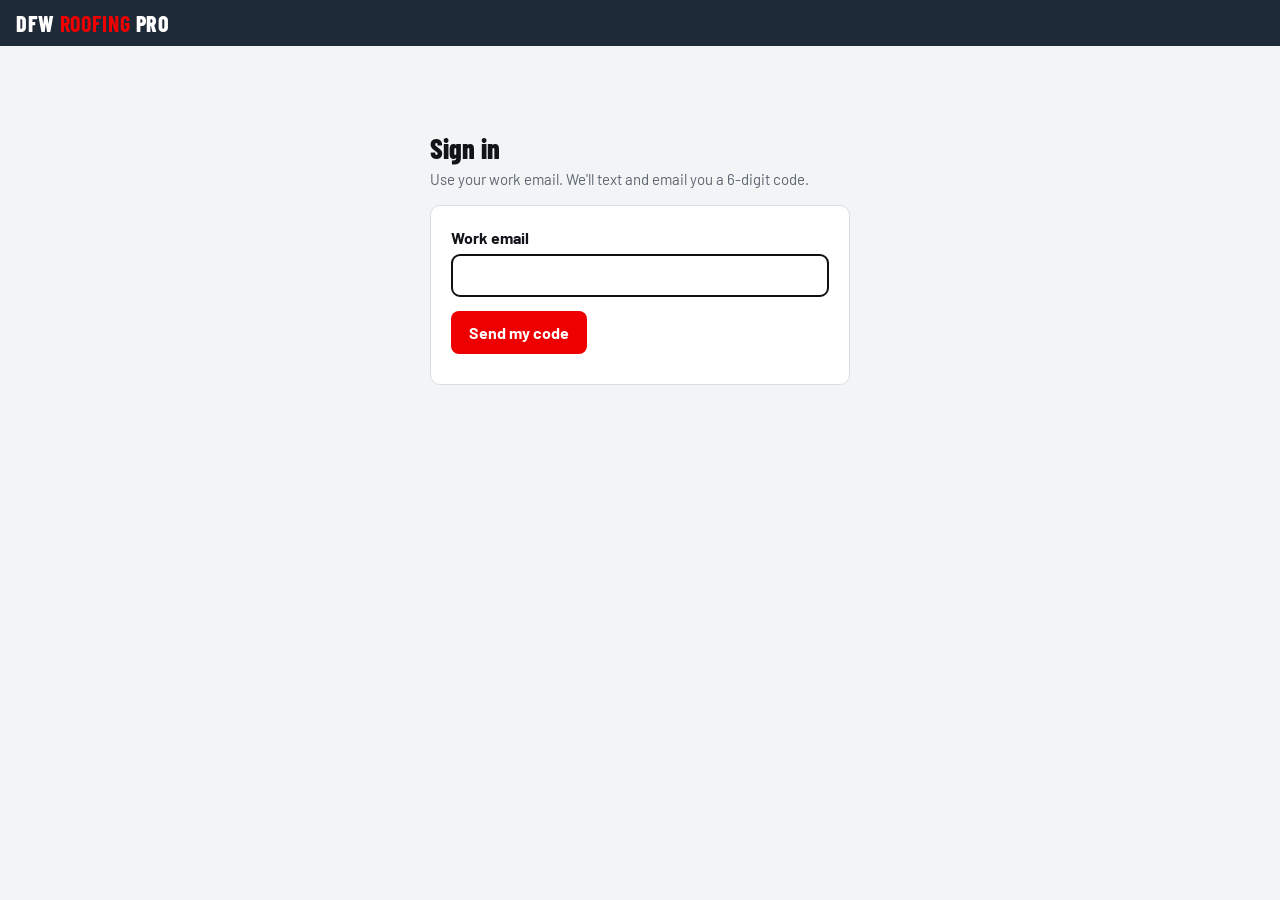
==== commit f3d84072: "Command Center: daily live-Lynx accuracy check (random jobs re-read from the API; mismatches listed " ====
--- a/index.html
+++ b/index.html
@@ -217,10 +217,13 @@
   }
   const s=d.sync||{};
   h+=`<h3 style="margin:14px 0 2px">Data from Lynx</h3>`;
+  const acc=get("sync","accuracy_pct","latest");
   h+=cmdGrid(cmdTile("Jobs fully synced",cmdNum(s.jobs||0),"every section Lynx gives us")
     + cmdTile("Still syncing",cmdNum(s.queue_left||0),"tonight's queue")
     + cmdTile("Last update",cmdAgo(s.newest))
+    + (acc?cmdTile("Matches live Lynx",cmdNum(acc.value)+"%",cmdNum(v("sync","accuracy_jobs_checked","latest")||0)+" jobs re-read live · "+cmdNum(v("sync","accuracy_mismatches","latest")||0)+" mismatches · "+cmdAgo(acc.as_of)):"")
     + (s.globals||[]).map(g=>cmdTile(g.name.replace(/_/g," "),cmdNum(g.rows),cmdAgo(g.at))).join(""));
+  if(acc&&acc.text_value) h+=`<p class="sub" style="margin:-8px 0 14px">${esc(acc.text_value)}</p>`;
   const ag=d.agents||[];
   h+=`<h3 style="margin:14px 0 6px">Agents</h3>`;
   h+= ag.length ? `<div class="list">${ag.map(a=>`<div class="card"><div style="display:flex;justify-content:space-between;gap:8px"><div><div class="t">${esc(a.agent)}</div><div class="m">${esc(a.summary||"")}</div></div><div style="text-align:right;white-space:nowrap"><span class="tag ${a.ok?"t-green":"t-red"}">${a.ok?"ok":"needs help"}</span><div class="m">${esc(cmdAgo(a.at))}</div></div></div></div>`).join("")}</div>`
@@ -233,12 +236,14 @@
 /* Office pages live in their own files and load in an iframe (same sign-in token). Add a page here and it gets a tab. */
 const PAGES=[
   {key:"pipe",label:"Pipeline",file:"pipeline.html",roles:["owner","manager","office","rep","sales"],all:true},
+  {key:"team",label:"Scorecard",file:"team.html",roles:["owner","manager","office","rep","sales"],all:true},
   {key:"prod",label:"Production",file:"production.html",roles:["owner","manager","office"]},
   {key:"coc",label:"COC",file:"coc.html",roles:["owner","manager","office"]},
   {key:"supps",label:"Supplements",file:"supps.html",roles:["owner","manager","office"]},
   {key:"billing",label:"Billing",file:"billing.html",roles:["owner","manager","office"]},
   {key:"comms",label:"Customers",file:"comms.html",roles:["owner","manager","office"]},
-  {key:"cashbid",label:"Cash Bids",file:"cashbid.html",roles:["owner","manager","office"]}
+  {key:"cashbid",label:"Cash Bids",file:"cashbid.html",roles:["owner","manager","office"]},
+  {key:"leads",label:"Leads",file:"leads.html",roles:["owner"]}
 ];
 function renderPage(key){const pg=PAGES.find(p=>p.key===key);if(!pg)return;const jq=(key==="cashbid"&&CBJOB)?"&job="+encodeURIComponent(CBJOB):"";if(key==="cashbid")CBJOB="";if($("#pf-"+key)&&!jq)return;$("#main").innerHTML='<iframe id="pf-'+key+'" src="'+pg.file+'?v='+Date.now()+jq+'" title="'+esc(pg.label)+'" style="display:block;width:100%;height:calc(100vh - 140px);min-height:640px;border:0;border-radius:10px;background:var(--paper)"></iframe>';}
 /* COC creator lives in coc.html; Production rows open it here with ?job=<Lynx job id>. */
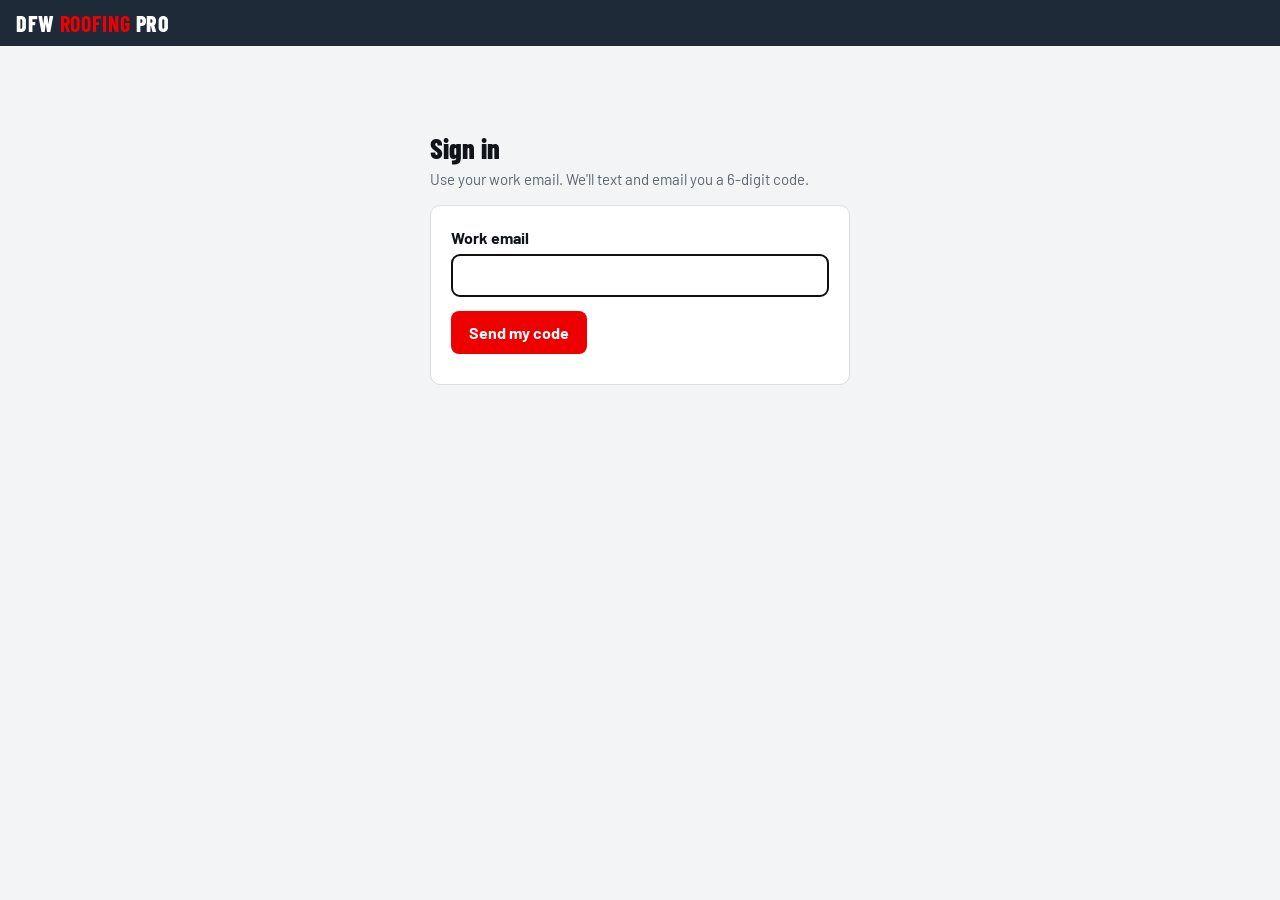
==== commit bdda4aa1: "Pages follow the owner-only API shapes: office scorecard on counts, commissions self-filter + no ban" ====
--- a/index.html
+++ b/index.html
@@ -64,7 +64,7 @@
 const LS="dfw_team_token";
 let TOKEN=null; try{TOKEN=localStorage.getItem(LS)}catch(e){}
 let ME=null, HOME=null, TAB="jobs", STAGE="", Q="", SCOPE="mine";
-let HC=false, HCJOB="", COCJOB="", CBJOB="";
+let HC=false, HCJOB="", COCJOB="", CBJOB="", PIPEREP="";
 const PROD_ROLES=["owner","manager","office"]; const canProd=()=>!!(ME&&PROD_ROLES.includes(ME.role)); const HCR="https://lhnjdzurujbwfhhybkcv.supabase.co/functions/v1/hc-relay/api/";
 const STAGES=["Lead","Prospect","Approved","Completed","Invoiced"];
 const $=s=>document.querySelector(s);
@@ -108,14 +108,15 @@
     $("#lo").onclick=async()=>{try{await api("logout")}catch(e){};TOKEN=null;try{localStorage.removeItem(LS)}catch(e){};login()};
     try{const hr=await fetch(HCR+"hc_load",{method:"POST",headers:{"content-type":"application/json",authorization:"Bearer "+TOKEN},body:"{}"});HC=hr.ok}catch(e){HC=false}
     tabs();await load();
-  }catch(e){if(e.message!=="signed_out")$("#main").innerHTML=`<div class="empty">Couldn't load. Pull to refresh or try again.</div>`}
+  }catch(e){if(e.message!=="signed_out"){$("#main").innerHTML=`<div class="empty">Couldn't load. Pull to refresh or try again.</div><div class="btns" style="padding:0 16px"><button class="btn" id="bootRetry" type="button">Try again</button><button class="btn ghost" id="bootOut" type="button">Sign out</button></div>`;$("#bootRetry").onclick=boot;$("#bootOut").onclick=()=>{TOKEN=null;try{localStorage.removeItem(LS)}catch(x){};login()};}}
 }
 function tabs(){const t=$("#tabs");t.hidden=false;
-  const PT=PAGES.filter(p=>canPage(p)&&!p.all).map(p=>[p.key,p.label]); const PA=PAGES.filter(p=>p.all).map(p=>[p.key,p.label]); const office=ME&&ME.role==="office";
+  const PT=PAGES.filter(p=>canPage(p)&&!p.all).map(p=>[p.key,p.label]); const PA=PAGES.filter(p=>p.all&&canPage(p)).map(p=>[p.key,p.label]); const office=ME&&ME.role==="office";
   t.innerHTML=[...PA,...(office?PT:[]),["jobs","My Jobs"],["day","My Day"],["lead","New Lead"],["carriers","Carriers"],["colors","Colors"],...(HC?[["hardcost","Hard Cost"]]:[]),...(office?[]:PT),...(ME&&ME.team?[["subs","Subs"]]:[]),...(ME&&["owner","office"].includes(ME.role)?[["conn","Connections"]]:[]),...(ME&&ME.team?[["cmd","Command"]]:[])].map(([k,l])=>`<button data-t="${k}" aria-selected="${TAB===k}">${l}</button>`).join("");
-  t.querySelectorAll("button").forEach(b=>b.onclick=()=>{TAB=b.dataset.t;tabs();render()});}
+  t.querySelectorAll("button").forEach(b=>b.onclick=()=>{TAB=b.dataset.t;tabs();render()});
+  const sel=t.querySelector("[aria-selected=true]"); if(sel&&sel.scrollIntoView) try{sel.scrollIntoView({block:"nearest",inline:"center"})}catch(e){}}
 async function load(){ $("#main").innerHTML=`<div class="empty">Loading…</div>`; HOME=await api("home",{scope:SCOPE}); render(); }
-function canPage(p){return !!(ME&&(p.all||(canProd()&&p.roles.includes(ME.role))));}
+function canPage(p){return !!(ME&&!(p.notOffice&&ME.role==="office")&&(p.all||(canProd()&&p.roles.includes(ME.role))));}
 function render(){const pg=PAGES.find(p=>p.key===TAB);if(pg&&!canPage(pg))TAB="jobs";$("#main").style.maxWidth=(TAB==="hardcost"||PAGES.some(p=>p.key===TAB))?"none":"";const fn=({jobs:renderJobs,day:renderDay,lead:renderLead,carriers:renderCarriers,colors:renderColors,hardcost:renderHC,subs:renderSubs,conn:renderConn,cmd:renderCmd,coc:renderCOC})[TAB];if(fn)fn();else if(PAGES.some(p=>p.key===TAB))renderPage(TAB);else renderJobs();}
 
 /* ===== Subs hub: text crews and vendors from the company line, send labor POs, keep every thread here ===== */
@@ -127,11 +128,11 @@
 async function renderSubs(){
   clearTimeout(SUBTIMER);
   if(SUB||SUBPH) return renderSubThread();
-  $("#main").innerHTML=`<h1>Subs</h1><p class="sub">Text crews and vendors from the company line ${SUBFROM?"("+fmtPhone(SUBFROM)+")":""}. Replies come back here. Labor POs post to the Lynx job.</p><div class="empty">Loading…</div>`;
+  $("#main").innerHTML=`<h1>Subs</h1><p class="sub">Text crews and vendors from the company line ${SUBFROM?"("+esc(fmtPhone(SUBFROM))+")":""}. Replies come back here. Labor POs post to the Lynx job.</p><div class="empty">Loading…</div>`;
   try{const d=await subsApi("subs_list");SUBS=d.subs||[];SUBUNK=d.unknown||[];SUBFROM=d.from||SUBFROM;}catch(e){$("#main").innerHTML=`<h1>Subs</h1><div class="empty">Couldn't load the subs hub (${esc(e.message)}).</div>`;return;}
-  const row=s=>`<button class="card" data-sub="${s.id}" style="text-align:left;width:100%"><div style="display:flex;justify-content:space-between;gap:10px;align-items:flex-start"><div><div class="t">${esc(s.name)}${s.company&&s.company!==s.name?` <span style="color:var(--muted);font-weight:400">· ${esc(s.company)}</span>`:""}</div><div class="m">${esc(s.trade||"")}${s.phone?" · "+fmtPhone(s.phone):' · <span style="color:var(--warn)">no phone yet</span>'}</div>${s.last_body?`<div class="m" style="margin-top:4px;color:var(--ink)">${esc(String(s.last_body).slice(0,90))}${String(s.last_body).length>90?"…":""}</div>`:""}</div><div style="text-align:right;white-space:nowrap">${s.unread?`<span class="tag t-red">${s.unread} new</span><br>`:""}<span class="m">${tfmt(s.last_at)}</span></div></div></button>`;
-  $("#main").innerHTML=`<h1>Subs</h1><p class="sub">Text crews and vendors from the company line ${SUBFROM?"("+fmtPhone(SUBFROM)+")":""}. Replies come back here. Labor POs post to the Lynx job.</p>
-    ${SUBUNK.length?`<div class="card"><div class="t">New texts from numbers not on the list</div>${SUBUNK.map(u=>`<div style="display:flex;justify-content:space-between;gap:8px;margin-top:6px"><button class="btn ghost" data-subph="${esc(u.phone)}">${fmtPhone(u.phone)} · ${u.unread} new</button><span class="m">${tfmt(u.last_at)}</span></div>`).join("")}</div>`:""}
+  const row=s=>`<button class="card" data-sub="${s.id}" style="text-align:left;width:100%"><div style="display:flex;justify-content:space-between;gap:10px;align-items:flex-start"><div><div class="t">${esc(s.name)}${s.company&&s.company!==s.name?` <span style="color:var(--muted);font-weight:400">· ${esc(s.company)}</span>`:""}</div><div class="m">${esc(s.trade||"")}${s.phone?" · "+esc(fmtPhone(s.phone)):' · <span style="color:var(--warn)">no phone yet</span>'}</div>${s.last_body?`<div class="m" style="margin-top:4px;color:var(--ink)">${esc(String(s.last_body).slice(0,90))}${String(s.last_body).length>90?"…":""}</div>`:""}</div><div style="text-align:right;white-space:nowrap">${s.unread?`<span class="tag t-red">${s.unread} new</span><br>`:""}<span class="m">${tfmt(s.last_at)}</span></div></div></button>`;
+  $("#main").innerHTML=`<h1>Subs</h1><p class="sub">Text crews and vendors from the company line ${SUBFROM?"("+esc(fmtPhone(SUBFROM))+")":""}. Replies come back here. Labor POs post to the Lynx job.</p>
+    ${SUBUNK.length?`<div class="card"><div class="t">New texts from numbers not on the list</div>${SUBUNK.map(u=>`<div style="display:flex;justify-content:space-between;gap:8px;margin-top:6px"><button class="btn ghost" data-subph="${esc(u.phone)}">${esc(fmtPhone(u.phone))} · ${esc(u.unread)} new</button><span class="m">${tfmt(u.last_at)}</span></div>`).join("")}</div>`:""}
     <div class="list">${SUBS.map(row).join("")}</div>
     <details class="card" style="margin-top:12px"><summary class="t" style="cursor:pointer">Add a sub or vendor</summary><div class="f" style="margin-top:8px"><label>Name<input id="snName" placeholder="e.g. Cody"></label><label>Company<input id="snCo" placeholder="e.g. Silva Home Solutions"></label><label>Trade<input id="snTr" placeholder="e.g. Fence stain"></label><label>Cell<input id="snPh" inputmode="tel" placeholder="214-555-0100"></label><button class="btn" id="snAdd" type="button">Add</button></div></details>`;
   $("#main").querySelectorAll("[data-sub]").forEach(b=>b.onclick=()=>{SUB=+b.dataset.sub;SUBPH="";SUBPO=null;renderSubs();});
@@ -142,7 +143,7 @@
   let d; try{d=await subsApi("sub_thread",SUB?{sub_id:SUB}:{phone:SUBPH});}catch(e){$("#main").innerHTML=`<button class="btn ghost" id="subBack">← Subs</button><div class="empty">${esc(e.message)}</div>`;$("#subBack").onclick=()=>{SUB=null;SUBPH="";renderSubs();};return;}
   const s=d.sub||{}, msgs=d.messages||[];
   const bubble=m=>`<div style="display:flex;justify-content:${m.direction==="out"?"flex-end":"flex-start"};margin:6px 0"><div style="max-width:85%;padding:8px 12px;border-radius:12px;background:${m.direction==="out"?"var(--red)":"var(--card)"};color:${m.direction==="out"?"#fff":"var(--ink)"};border:1px solid ${m.direction==="out"?"var(--red)":"var(--line)"};white-space:pre-wrap;font-size:14px">${esc(m.body)}<div style="font-size:11px;opacity:.75;margin-top:4px">${m.kind==="po"?"LABOR PO · ":""}${m.job_number?"#"+esc(m.job_number)+" · ":""}${m.direction==="out"?esc(m.sent_by||"")+" · ":""}${tfmt(m.at)}${m.direction==="out"&&m.status?" · "+esc(m.status):""}</div></div></div>`;
-  $("#main").innerHTML=`<div style="display:flex;justify-content:space-between;gap:8px;align-items:center;flex-wrap:wrap"><button class="btn ghost" id="subBack" type="button">← Subs</button><div style="text-align:right"><div class="t">${esc(s.name||fmtPhone(s.phone))}${s.company&&s.company!==s.name?` <span style="color:var(--muted);font-weight:400">· ${esc(s.company)}</span>`:""}</div><div class="m">${esc(s.trade||"")}${s.phone?" · "+fmtPhone(s.phone):""}${s.phone?` · <a href="tel:${esc(s.phone)}">call</a>`:""}</div></div></div>
+  $("#main").innerHTML=`<div style="display:flex;justify-content:space-between;gap:8px;align-items:center;flex-wrap:wrap"><button class="btn ghost" id="subBack" type="button">← Subs</button><div style="text-align:right"><div class="t">${esc(s.name||fmtPhone(s.phone))}${s.company&&s.company!==s.name?` <span style="color:var(--muted);font-weight:400">· ${esc(s.company)}</span>`:""}</div><div class="m">${esc(s.trade||"")}${s.phone?" · "+esc(fmtPhone(s.phone)):""}${s.phone?` · <a href="tel:${esc(s.phone)}">call</a>`:""}</div></div></div>
     ${!s.id?`<div class="card" style="margin-top:8px"><div class="m">This number isn't on your list.</div><div class="f" style="margin-top:6px"><label>Name<input id="unkName"></label><label>Trade<input id="unkTrade"></label><button class="btn" id="unkAdd" type="button">Add as sub</button></div></div>`:""}
     <div id="subMsgs" style="margin:10px 0;max-height:52vh;overflow:auto;padding:4px">${msgs.length?msgs.map(bubble).join(""):'<div class="empty">No messages yet.</div>'}</div>
     ${s.phone?`<div class="card"><textarea id="subText" rows="2" placeholder="Text ${esc(s.name||"")}…" style="width:100%"></textarea><div style="display:flex;gap:8px;flex-wrap:wrap;margin-top:8px;align-items:center"><input id="subJob" placeholder="Job # (optional, logs to Lynx)" inputmode="numeric" style="max-width:220px"><button class="btn" id="subSend" type="button">Send text</button><button class="btn ghost" id="subPoBtn" type="button">Labor PO</button></div></div>
@@ -173,10 +174,11 @@
 async function renderConn(){
   $("#main").innerHTML=`<h1>Connections</h1><p class="sub">The logins the portal's robots use. Type each one once; it's saved on the server and never shown again.</p><div class="empty">Loading…</div>`;
   let d; try{ d=await connApi("status"); }catch(e){ $("#main").innerHTML=`<h1>Connections</h1><div class="empty">${esc(e.message)}</div>`; return; }
-  const help={lynx:"Lets the portal place material orders inside the Lynx job's ABC order tool and read Roofr reports. Use the Command Center user.", abc:"Aly's myABCsupply login, so orders can be placed on the ABC account directly.", invoicing:"The Gmail app password for the invoicing mailbox, so vendor invoices file themselves into Lynx. In Google: Security → 2-Step Verification → App passwords."};
+  const help={lynx:"Owner only. Lets the portal place material orders inside the Lynx job's ABC order tool and read Roofr reports. Use the Command Center user.", abc:"Aly's myABCsupply login, so orders can be placed on the ABC account directly.", invoicing:"The Gmail app password for the invoicing mailbox, so vendor invoices file themselves into Lynx. In Google: Security → 2-Step Verification → App passwords.", twilio:"Owner only. A Twilio API key of type Standard (Twilio Console → Account → API keys & tokens → Create API key). With it the Leads tab can buy the local DFW texting number and point it at the lead engine by itself. Put the key SID in the first box and the secret in the second."};
+  const labels={twilio:["API key SID","API key secret"]};
   $("#main").innerHTML=`<h1>Connections</h1><p class="sub">The logins the portal's robots use. Type each one once; it's saved on the server and never shown again.</p>`+
     d.items.map(it=>`<div class="card" style="margin-bottom:12px"><div style="display:flex;justify-content:space-between;gap:8px;align-items:baseline"><div class="t">${esc(it.label)}</div><span class="tag ${it.set?'t-green':'t-red'}">${it.set?'Connected':'Not set'}</span></div><div class="m" style="margin:4px 0 8px">${esc(help[it.key]||'')}</div>
-      <div class="f"><label>Email / username<input id="c_${it.key}_e" autocomplete="off"></label><label>Password<input id="c_${it.key}_p" type="password" autocomplete="new-password"></label><button class="btn" type="button" data-conn="${it.key}">${it.set?'Replace':'Save'}</button></div></div>`).join("");
+      <div class="f"><label>${esc((labels[it.key]||[])[0]||'Email / username')}<input id="c_${it.key}_e" autocomplete="off"></label><label>${esc((labels[it.key]||[])[1]||'Password')}<input id="c_${it.key}_p" type="password" autocomplete="new-password"></label><button class="btn" type="button" data-conn="${it.key}">${it.set?'Replace':'Save'}</button></div></div>`).join("");
   $("#main").querySelectorAll("[data-conn]").forEach(b=>b.onclick=async()=>{const k=b.dataset.conn; const email=$("#c_"+k+"_e").value.trim(), password=$("#c_"+k+"_p").value; if(!email||!password){toast("Both boxes, please");return;} b.disabled=true; try{ await connApi("save",{key:k,email,password}); toast("Saved"); renderConn(); }catch(e){ toast("Not saved ("+e.message+")"); b.disabled=false; }});
 }
 
@@ -200,7 +202,7 @@
   h+=`<h3 style="margin:14px 0 2px">Pipeline</h3>`;
   h+=cmdGrid([["Leads","jobs_lead"],["Prospects","jobs_prospect"],["Approved","jobs_approved"],["Completed","jobs_completed"],["Invoiced","jobs_invoiced"]]
     .map(([l,m])=>cmdTile(l,cmdNum(v("pipeline",m,"now")||0))).join("")
-    + cmdTile("Approved contract value",cmdMoney(v("pipeline","approved_contract_value","now")),"sold work in production"));
+    + (get("pipeline","approved_contract_value","now")?cmdTile("Approved contract value",cmdMoney(v("pipeline","approved_contract_value","now")),"sold work in production"):""));
   if(d.owner && d.kpi && d.kpi.money){
     h+=`<h3 style="margin:14px 0 2px">Money · year to date</h3>`;
     h+=cmdGrid(cmdTile("Revenue",cmdMoney(v("money","total_income","ytd2026")))
@@ -231,12 +233,13 @@
   $("#main").innerHTML=h;
 }
 
-function renderHC(){if($("#hcf")&&!HCJOB)return;const jq=HCJOB?"&job="+encodeURIComponent(HCJOB):"";HCJOB="";$("#main").innerHTML='<iframe id="hcf" src="hardcost.html?v='+Date.now()+jq+'&role='+encodeURIComponent((ME&&ME.role)||'')+'" title="Hard Cost tool" style="display:block;width:100%;height:calc(100vh - 140px);min-height:640px;border:0;border-radius:10px;background:var(--card)"></iframe>';}
+function renderHC(){if($("#hcf")&&!HCJOB)return;const jq=HCJOB?"&job="+encodeURIComponent(HCJOB):"";HCJOB="";$("#main").innerHTML='<iframe id="hcf" src="hardcost.html?v='+Date.now()+jq+'" title="Hard Cost tool" style="display:block;width:100%;height:calc(100vh - 140px);min-height:640px;border:0;border-radius:10px;background:var(--card)"></iframe>';}
 /* ===== Production (owner/manager/office): builds, sold-not-built, claims desk, COC hand-off. Read-only page in an iframe. ===== */
 /* Office pages live in their own files and load in an iframe (same sign-in token). Add a page here and it gets a tab. */
 const PAGES=[
   {key:"pipe",label:"Pipeline",file:"pipeline.html",roles:["owner","manager","office","rep","sales"],all:true},
   {key:"team",label:"Scorecard",file:"team.html",roles:["owner","manager","office","rep","sales"],all:true},
+  {key:"comm",label:"Commissions",file:"commissions.html",roles:["owner","manager","rep","sales"],all:true,notOffice:true},
   {key:"prod",label:"Production",file:"production.html",roles:["owner","manager","office"]},
   {key:"coc",label:"COC",file:"coc.html",roles:["owner","manager","office"]},
   {key:"supps",label:"Supplements",file:"supps.html",roles:["owner","manager","office"]},
@@ -245,12 +248,13 @@
   {key:"cashbid",label:"Cash Bids",file:"cashbid.html",roles:["owner","manager","office"]},
   {key:"leads",label:"Leads",file:"leads.html",roles:["owner"]}
 ];
-function renderPage(key){const pg=PAGES.find(p=>p.key===key);if(!pg)return;const jq=(key==="cashbid"&&CBJOB)?"&job="+encodeURIComponent(CBJOB):"";if(key==="cashbid")CBJOB="";if($("#pf-"+key)&&!jq)return;$("#main").innerHTML='<iframe id="pf-'+key+'" src="'+pg.file+'?v='+Date.now()+jq+'" title="'+esc(pg.label)+'" style="display:block;width:100%;height:calc(100vh - 140px);min-height:640px;border:0;border-radius:10px;background:var(--paper)"></iframe>';}
+function renderPage(key){const pg=PAGES.find(p=>p.key===key);if(!pg)return;let jq=(key==="cashbid"&&CBJOB)?"&job="+encodeURIComponent(CBJOB):"";if(key==="cashbid")CBJOB="";if(key==="pipe"&&PIPEREP){jq="&rep="+encodeURIComponent(PIPEREP);PIPEREP="";}if($("#pf-"+key)&&!jq)return;$("#main").innerHTML='<iframe id="pf-'+key+'" src="'+pg.file+'?v='+Date.now()+jq+'" title="'+esc(pg.label)+'" style="display:block;width:100%;height:calc(100vh - 140px);min-height:640px;border:0;border-radius:10px;background:var(--paper)"></iframe>';}
 /* COC creator lives in coc.html; Production rows open it here with ?job=<Lynx job id>. */
 function openCashBidRequest(num){ if(canProd()){ CBJOB=num; TAB="cashbid"; tabs(); render(); const f=$("#pf-cashbid"); if(f) f.contentWindow.postMessage({type:"dfw-open-cashbid",job:num},"*"); return; } TAB="cbreq"; tabs(); $("#main").style.maxWidth=""; $("#main").innerHTML='<iframe id="cbrf" src="cashbid.html?mode=request&job='+encodeURIComponent(num)+'&v='+Date.now()+'" title="Request a cash bid" style="display:block;width:100%;height:calc(100vh - 140px);min-height:640px;border:0;border-radius:10px;background:var(--paper)"></iframe>'; window.scrollTo(0,0); }
 function renderCOC(){if($("#cocf")&&!COCJOB)return;const jq=COCJOB?"&job="+encodeURIComponent(COCJOB):"";COCJOB="";$("#main").innerHTML='<iframe id="cocf" src="coc.html?v='+Date.now()+jq+'" title="COC" style="display:block;width:100%;height:calc(100vh - 140px);min-height:640px;border:0;border-radius:10px;background:var(--card)"></iframe>';}
-window.addEventListener("message",e=>{if(e.origin!==location.origin)return;const d=e.data||{};
+window.addEventListener("message",e=>{if(!(e.origin===location.origin||[...document.querySelectorAll("#main iframe")].some(f=>f.contentWindow===e.source)))return;const d=e.data||{};
   if(d.type==="dfw-open-coc"&&canProd()){const j=String(d.job||"");if(!/^[0-9a-f-]{36}$/i.test(j))return;COCJOB=j;TAB="coc";tabs();render();window.scrollTo(0,0);}
+  if(d.type==="dfw-open-pipeline"){PIPEREP=String(d.rep||"").slice(0,80);TAB="pipe";tabs();render();window.scrollTo(0,0);return;}
   if(d.type==="dfw-open-job"){const j=String(d.job||"");if(!/^[0-9a-f-]{36}$/i.test(j))return;openJob(j).catch(()=>{ if(d.lynx) window.open(String(d.lynx),"_blank","noopener"); });}});
 function scopeChips(){return ME.team?`<div class="tools"><button class="chip" data-sc="mine" aria-pressed="${SCOPE==="mine"}">Mine</button><button class="chip" data-sc="team" aria-pressed="${SCOPE==="team"}">Whole team</button></div>`:""}
 function bindScope(){document.querySelectorAll("[data-sc]").forEach(b=>b.onclick=async()=>{SCOPE=b.dataset.sc;await load()})}
@@ -448,7 +452,7 @@
 function closeJob(){$("#sheet").hidden=true;document.documentElement.style.overflow=""}
 $("#sheet").addEventListener("click",e=>{if(e.target.id==="sheet")closeJob()});
 document.addEventListener("keydown",e=>{if(e.key==="Escape"&&!$("#sheet").hidden)closeJob()});
-document.addEventListener("visibilitychange",()=>{if(!document.hidden&&ME&&!["lead","hardcost","cbreq"].includes(TAB)&&!PAGES.some(p=>p.key===TAB))load().catch(()=>{})});
+document.addEventListener("visibilitychange",()=>{if(!document.hidden&&ME&&["jobs","day"].includes(TAB))load().catch(()=>{})});
 boot();
 })();
 </script>
